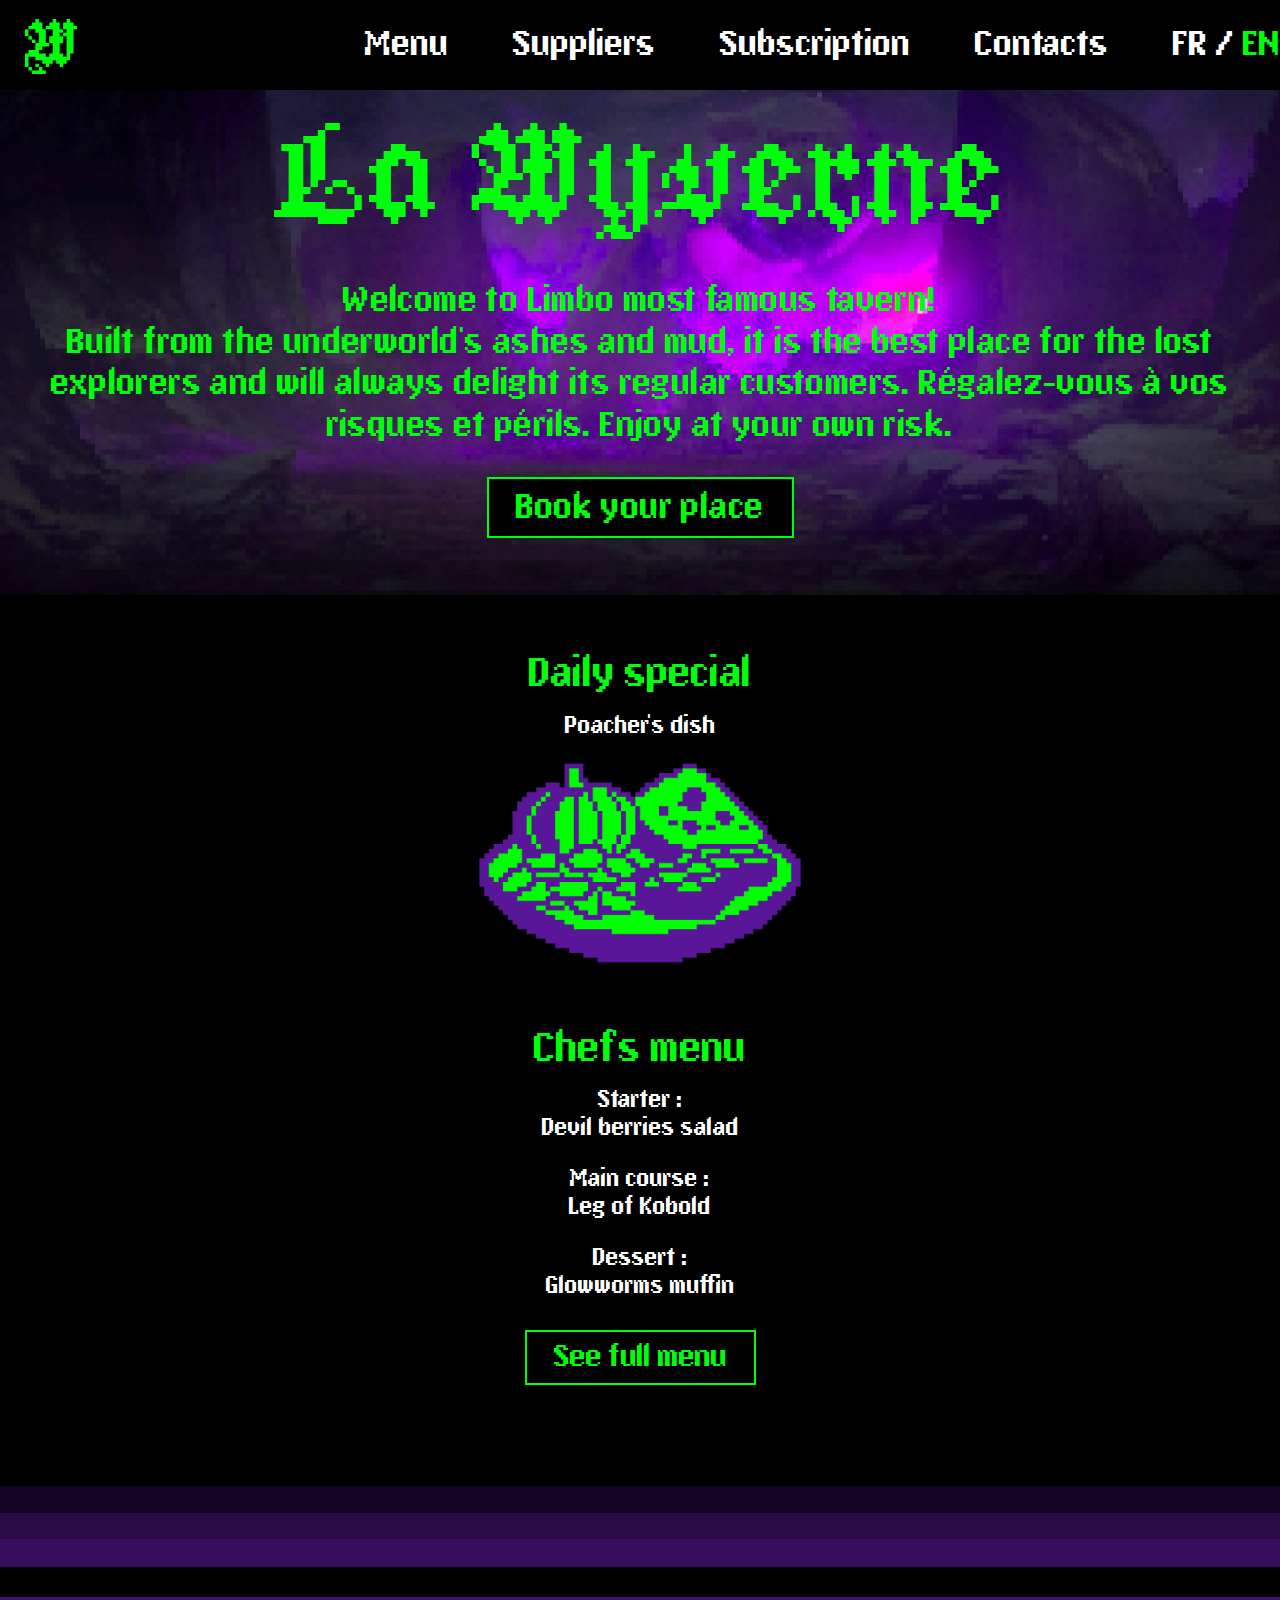
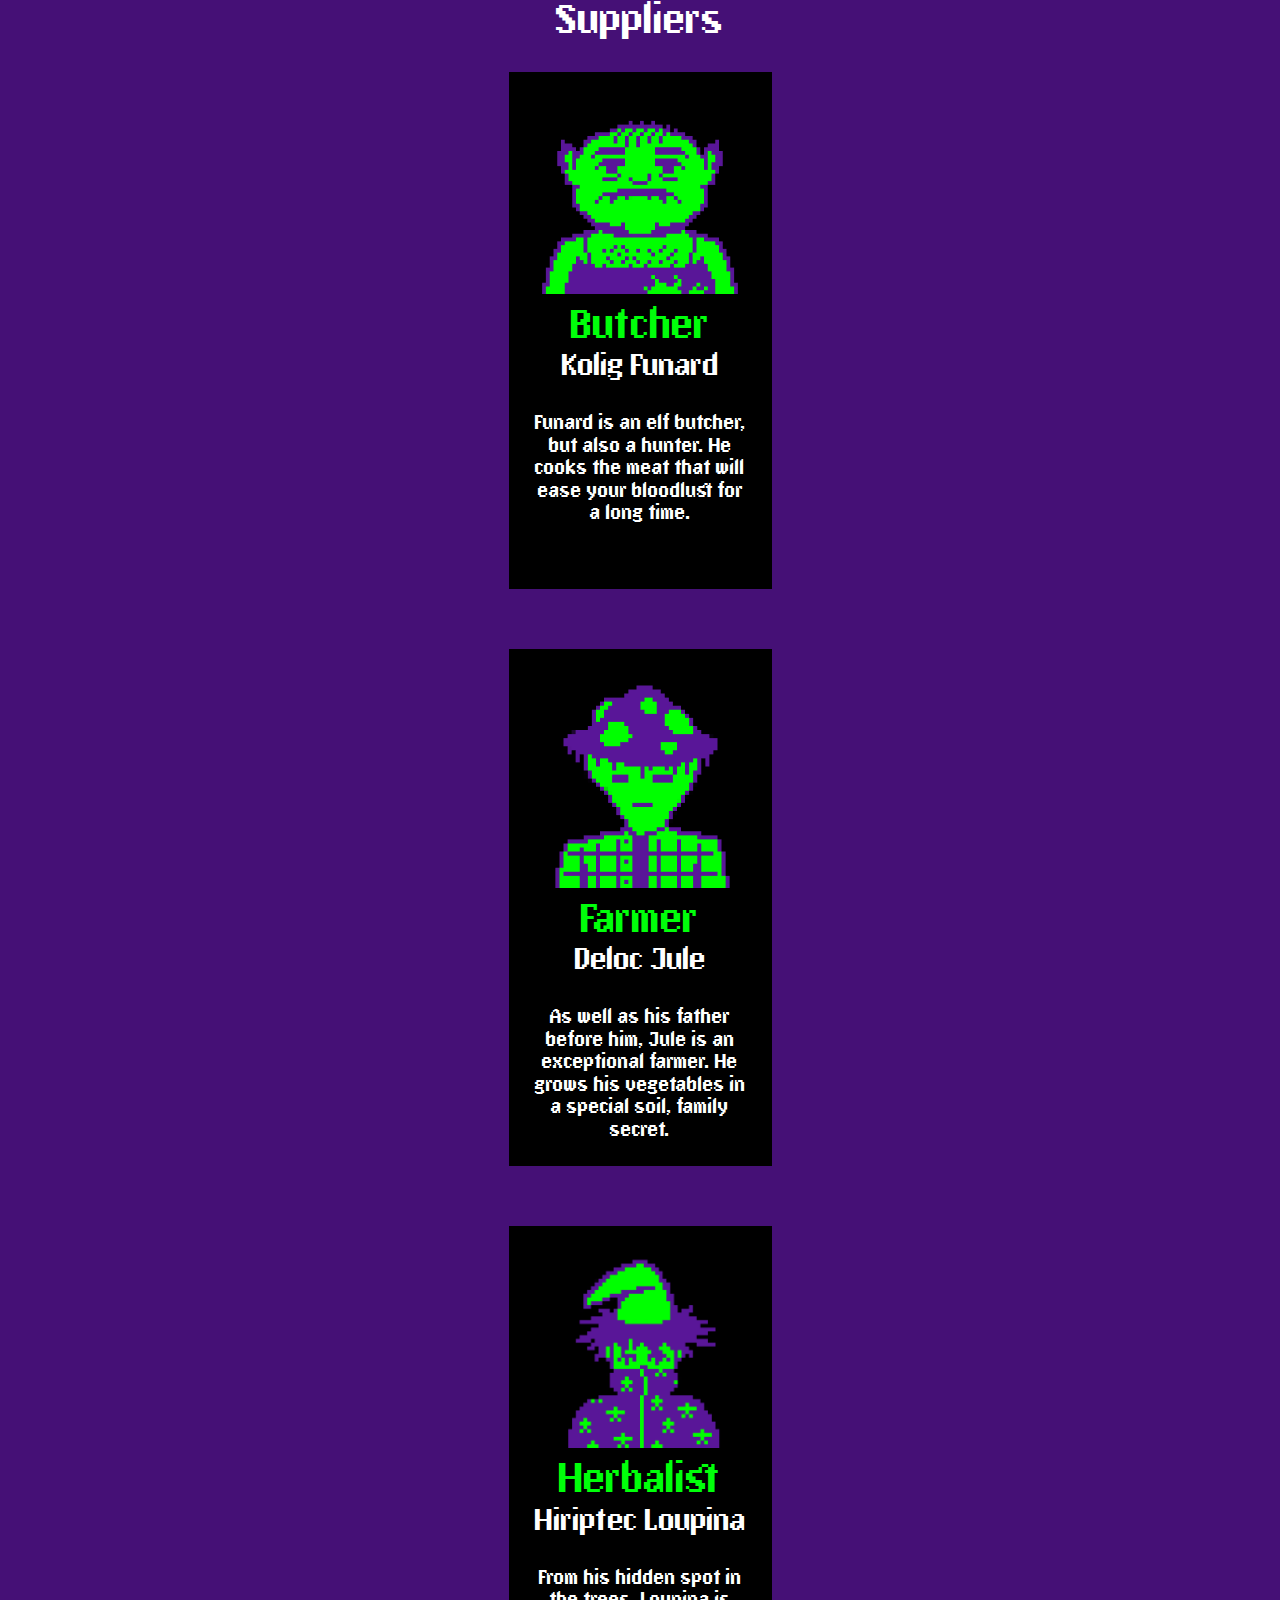
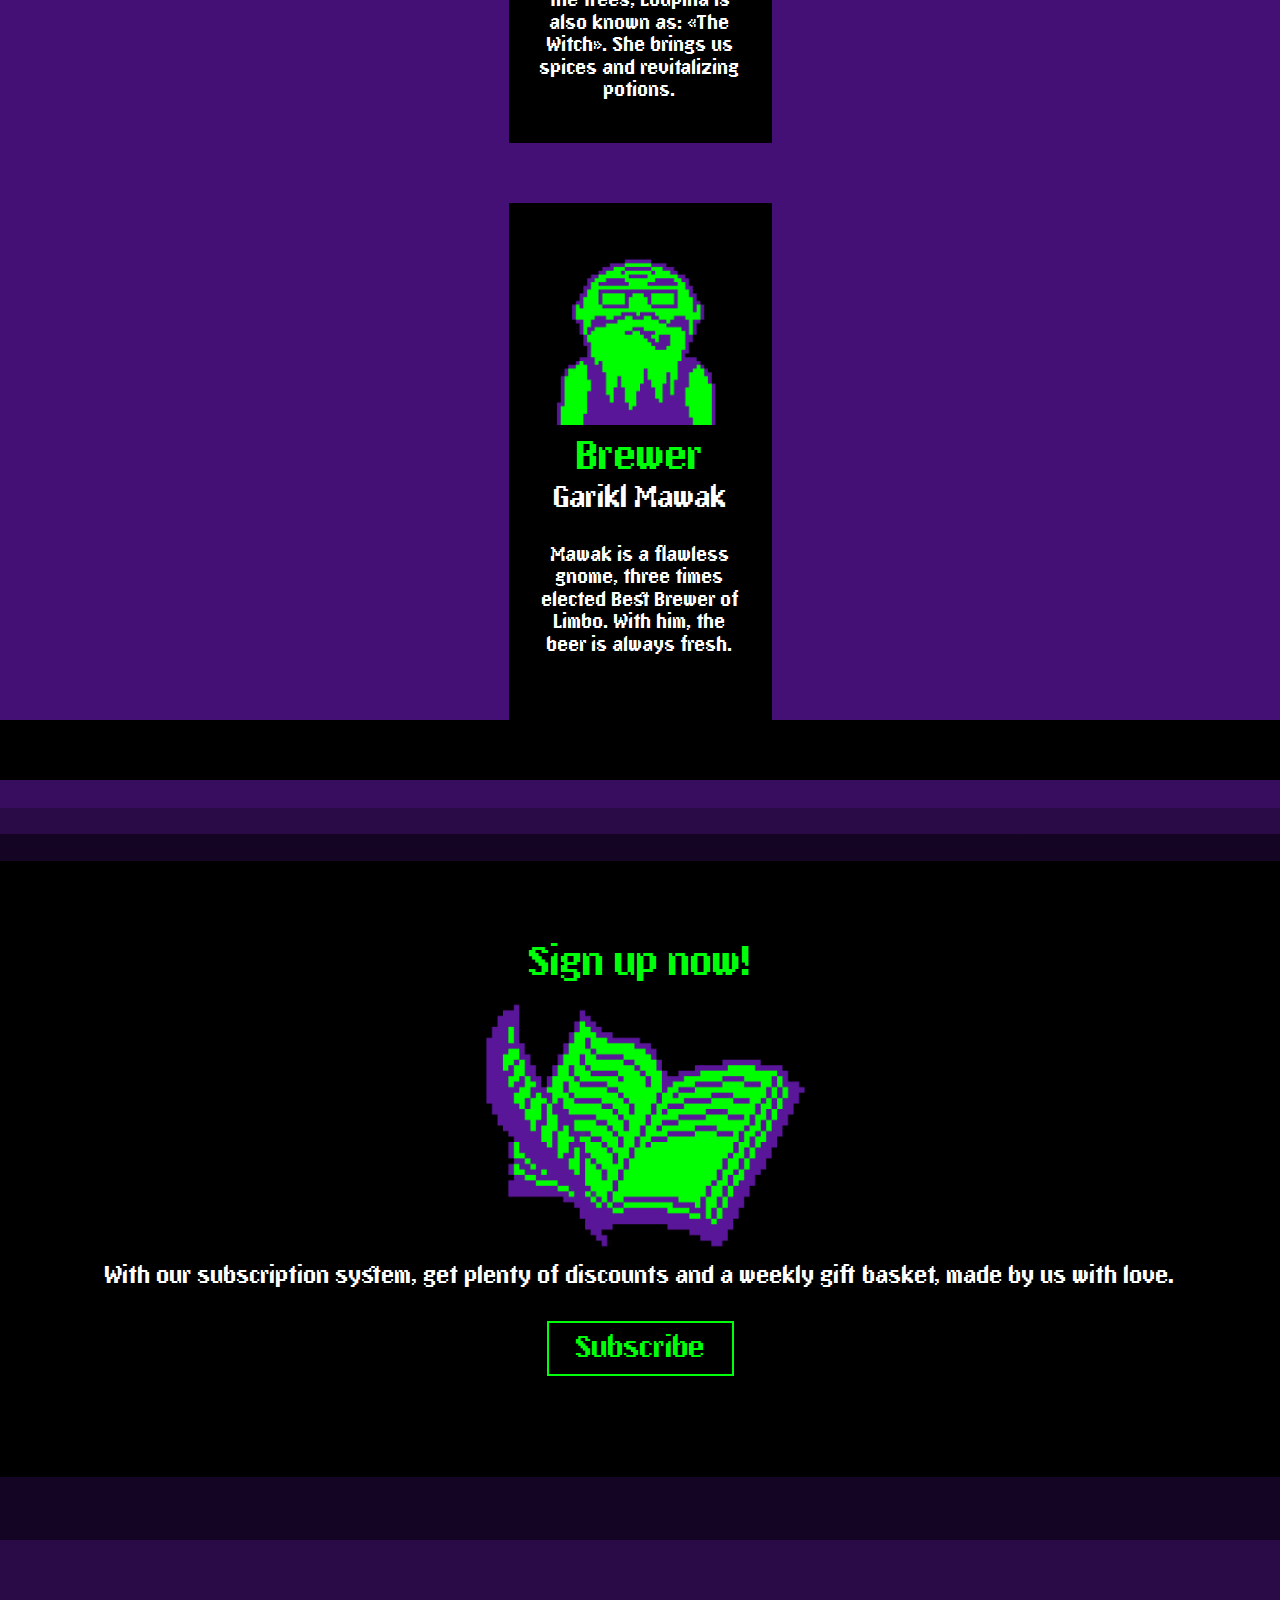
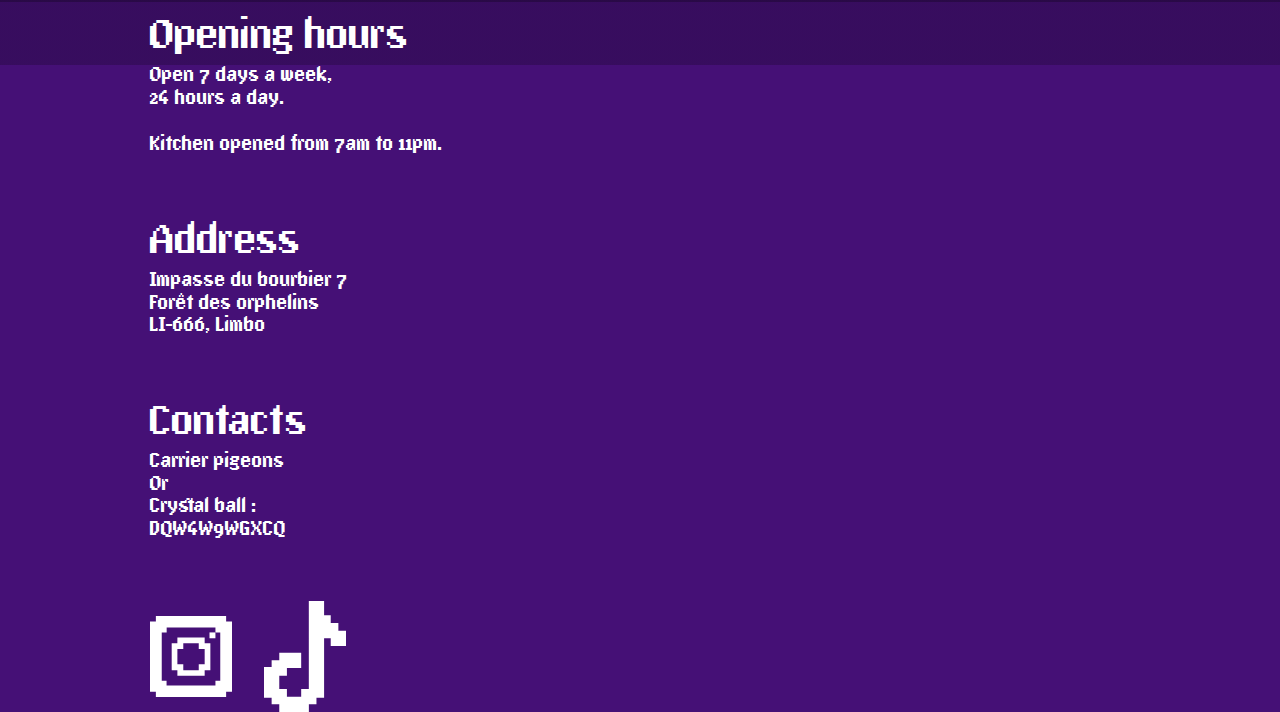
==== index-en.html @ 07210ea9 "Traduction anglaise" ====
<!DOCTYPE html>
<html>
  <head>
    <meta charset="utf-8" />
    <title>La Wyverne</title>
    <link rel="icon" type="image/x-icon" href="img/favicon.png" />
    <meta name="viewport" content="width=device-width, initial-scale=1.0" />
    <link rel="stylesheet" href="css/bootstrap-grid.css" />
    <link rel="stylesheet" href="css/main-en.css" />
  </head>
  <body>
    <header>
      <div class="bg-nav">
        <div class="container">
          <div class="row">
            <nav>
              <div class="col-12">
                <div class="navbar">
                  <a href=""
                    ><img src="img/logo-wyverne.svg" alt="La Wyverne's logo"
                  /></a>
                  <div class="nav-desktop">
                    <a class="nav-button" href="#menu">Menu</a>
                    <a class="nav-button" href="#suppliers">Suppliers</a>
                    <a class="nav-button" href="#subscription">Subscription</a>
                    <a class="nav-button" href="#contacts">Contacts</a>
                    <p>
                      <a class="language language-fr" href="index.html">FR</a> /
                      <a class="language language-en" href="index-en.html"
                        >EN</a
                      >
                    </p>
                  </div>
                  <div class="burger">
                    <img class="img img-menu" src="img/menu.svg" alt="Menu" />
                  </div>
                  <div class="filter">
                    <div class="menu">
                      <ul>
                        <li><a href="#menu">Menu</a></li>
                        <li><a href="#suppliers">Suppliers</a></li>
                        <li><a href="#subscription">Subscription</a></li>
                        <li><a href="#contacts">Contacts</a></li>
                        <li>
                          <p>
                            <a class="language language-fr" href="index.html"
                              >FR</a
                            >
                            /
                            <a class="language language-en" href="index-en.html"
                              >EN</a
                            >
                          </p>
                        </li>
                      </ul>
                    </div>
                  </div>
                </div>
              </div>
            </nav>
          </div>
        </div>
      </div>
      <div class="bg-header">
        <div class="container">
          <div class="row">
            <div class="col-12">
              <div class="titlebox">
                <h1>La Wyverne</h1>
                <p>
                  Welcome to Limbo most famous tavern!<br />
                  Built from the underworld's ashes and mud, it is the best
                  place for the lost explorers and will always delight its
                  regular customers. Régalez-vous à vos risques et périls. Enjoy
                  at your own risk.
                </p>
                <div class="button">
                  <p>Book your place</p>
                </div>
              </div>
            </div>
          </div>
        </div>
      </div>
    </header>
    <main>
      <div class="container">
        <div class="row" id="menu">
          <div class="col-12 col-md-6">
            <div class="article article-daily">
              <h2>Daily special</h2>
              <p>Poacher's dish</p>
              <img src="img/daily-dish.png" alt="Daily special" />
            </div>
          </div>
          <div class="col-12 col-md-6">
            <div class="article article-menu">
              <h2>Chef's menu</h2>
              <p class="p-gap">
                Starter :<br />
                Devil berries salad
              </p>
              <p class="p-gap">
                Main course :<br />
                Leg of Kobold
              </p>
              <p>
                Dessert :<br />
                Glowworms muffin
              </p>
              <div class="button">
                <p>See full menu</p>
              </div>
            </div>
          </div>
        </div>
      </div>
      <div class="bg-color-degradee"></div>
      <div class="bg-color">
        <div class="row" id="suppliers">
          <h2>Suppliers</h2>
          <div class="col-12 col-md-6 col-lg-3">
            <div class="card">
              <img src="img/butcher.png" alt="Kolig, the butcher" />
              <h3>Butcher</h3>
              <p class="name">Kolig Funard</p>
              <p>
                Funard is an elf butcher, but also a hunter. He cooks the meat
                that will ease your bloodlust for a long time.
              </p>
            </div>
          </div>
          <div class="col-12 col-md-6 col-lg-3">
            <div class="card">
              <img src="img/farmer.png" alt="Deloc, the farmer" />
              <h3>Farmer</h3>
              <p class="name">Deloc Jule</p>
              <p>
                As well as his father before him, Jule is an exceptional farmer.
                He grows his vegetables in a special soil, family secret.
              </p>
            </div>
          </div>
          <div class="col-12 col-md-6 col-lg-3">
            <div class="card">
              <img src="img/herbalist.png" alt="Hiriptec, the herbalist" />
              <h3>Herbalist</h3>
              <p class="name">Hiriptec Loupina</p>
              <p>
                From his hidden spot in the trees, Loupina is also known as:
                «The Witch». She brings us spices and revitalizing potions.
              </p>
            </div>
          </div>
          <div class="col-12 col-md-6 col-lg-3">
            <div class="card">
              <img src="img/brewer.png" alt="Garikl, the brewer" />
              <h3>Brewer</h3>
              <p class="name">Garikl Mawak</p>
              <p>
                Mawak is a flawless gnome, three times elected Best Brewer of
                Limbo. With him, the beer is always fresh.
              </p>
            </div>
          </div>
        </div>
      </div>
      <div class="bg-color-degradee-reversed"></div>
      <div class="container">
        <div class="row" id="subscription">
          <div class="col-12">
            <div class="article article-subscription">
              <h2>Sign up now!</h2>
              <img src="img/book.png" alt="Book with pen" />
              <p>
                With our subscription system, get plenty of discounts and a
                weekly gift basket, made by us with love.
              </p>
              <div class="button">
                <p>Subscribe</p>
              </div>
            </div>
          </div>
        </div>
      </div>
    </main>
    <footer>
      <div class="bg-color">
        <div class="row" id="contacts">
          <div class="col-6 col-md-3">
            <h4>Opening hours</h4>
            <p class="p-gap">
              Open 7 days a week,<br />
              24 hours a day.
            </p>
            <p>Kitchen opened from 7am to 11pm.</p>
          </div>
          <div class="col-6 col-md-3">
            <h4>Address</h4>
            <p>
              Impasse du bourbier 7<br />
              Forêt des orphelins<br />
              LI-666, Limbo
            </p>
          </div>
          <div class="col-6 col-md-3">
            <h4>Contacts</h4>
            <p>
              Carrier pigeons<br />
              Or<br />
              Crystal ball :<br />
              DQW4W9WGXCQ
            </p>
          </div>
          <div class="col-6 col-md-3">
            <a href="https://www.instagram.com/" target="_blank"
              ><img src="img/logo-insta.svg" alt="Instagram"
            /></a>
            <a href="https://www.tiktok.com/" target="_blank"
              ><img src="img/logo-tiktok.svg" alt="Tiktok"
            /></a>
          </div>
        </div>
      </div>
    </footer>
    <script src="js/main.js"></script>
  </body>
</html>
---- css/main-en.css ----
:root {
  /* Colors */
  --black-color: #000;
  --white-color: #fff;
  --green-color: #00ff0a;
  --purple-color: #451076;
}

* {
  box-sizing: border-box;
  margin: 0;
  padding: 0;
}

.row + .row {
  margin-top: 16px;
}

/* .row > .col,
.row > [class^="col-"] {
  padding-top: 12px;
  padding-bottom: 12px;
  background-color: rgba(86, 61, 124, 0.15);
  border: 1px solid rgba(86, 61, 124, 0.2);
} */

html {
  font-size: 16px;
  scroll-behavior: smooth;
}

@font-face {
  font-family: "gothicpixelsmedium";
  src: url("../fonts/gothicpixels-webfont.eot");
  src: url("../fonts/gothicpixels-webfont.eot?#iefix")
      format("embedded-opentype"),
    url("../fonts/gothicpixels-webfont.woff2") format("woff2"),
    url("../fonts/gothicpixels-webfont.woff") format("woff"),
    url("../fonts/gothicpixels-webfont.ttf") format("truetype");
  font-weight: normal;
  font-style: normal;
}

@font-face {
  font-family: "pixantiquamedium";
  src: url("../fonts/pixantiqua-webfont.eot");
  src: url("../fonts/pixantiqua-webfont.eot?#iefix") format("embedded-opentype"),
    url("../fonts/pixantiqua-webfont.woff2") format("woff2"),
    url("../fonts/pixantiqua-webfont.woff") format("woff"),
    url("../fonts/pixantiqua-webfont.ttf") format("truetype");
  font-weight: normal;
  font-style: normal;
}

body {
  -webkit-font-smoothing: antialiased;
  -moz-osx-font-smoothing: grayscale;
  text-rendering: optimizeLegibility;

  font-size: 1rem;
  line-height: 1.25;
  color: var(--white-color);
  background-color: var(--black-color);
  font-family: "pixantiquamedium", serif;
  padding-top: 67px;
}

a {
  color: inherit;
}

img,
video {
  max-inline-size: 100%;
  block-size: auto;
  vertical-align: middle;
}

.bg-nav {
  background-color: var(--black-color);
  position: fixed;
  top: 0;
  left: 0;
  right: 0;
}

.navbar {
  display: flex;
  flex-flow: row nowrap;
  justify-content: space-between;
  max-height: 94px;
}

nav img {
  height: 50px;
  margin: 19px 25px 14px;
}

.img-menu {
  height: 42px;
}

.nav-desktop {
  display: flex;
  justify-content: space-between;
  margin: 0 0 0 30px;
  padding: 27px 0 0;
}

@media (max-width: 992px) {
  .nav-desktop {
    display: none;
  }
}

.nav-desktop a,
p {
  text-decoration: none;
  font-size: 24px;
}

@media (min-width: 1200px) {
  nav img {
    height: 55px;
  }

  .nav-desktop {
    padding: 25px 0;
  }

  .nav-desktop a,
  p {
    text-decoration: none;
    font-size: 25px;
  }
}

@media (min-width: 1200px) {
  .nav-desktop a,
  p {
    text-decoration: none;
    font-size: 32px;
  }
}

.nav-button {
  margin: 0 64px 0 0;
}

.language-en {
  color: var(--green-color);
}

.burger {
  position: fixed;
  right: 30px;
}

.burger:hover {
  cursor: pointer;
}

.filter {
  position: fixed;
  top: 0;
  right: 0;
  bottom: 0;
  left: 0;
  width: 100%;
  background-color: rgba(0, 0, 0, 0);
  display: none;
}

.filter.is-active {
  background-color: rgba(0, 0, 0, 0.4);
  display: block;
}

.menu {
  position: fixed;
  top: 30px;
  right: 30px;
  bottom: 200px;
  left: 30px;
  margin: auto;
  padding: 50px 30px 0;
  background: var(--black-color);
  opacity: 0;
  pointer-events: none;
  transition: opacity 0.15s;
  text-align: center;
  width: 300px;
  height: 350px;
  border: 2px solid var(--white-color);
  z-index: 1;
}

.menu.is-active {
  opacity: 1;
  pointer-events: auto;
}

.menu a {
  font-size: 20px;
  text-decoration: none;
}

ul {
  list-style: none;
}

li {
  margin: 20px 0;
}

@media (min-width: 768px) {
  .menu {
    padding: 35px 30px 0;
    width: 400px;
    height: 350px;
  }

  .menu a {
    font-size: 25px;
    text-decoration: none;
  }
}

.bg-header {
  background-image: url(../img/bg-header.jpg);
  background-repeat: no-repeat;
  background-size: cover;
  background-position: center;
}

.titlebox {
  padding: 42px 0 57px;
}

h1 {
  font-family: "gothicpixelsmedium", serif;
  text-align: center;
  font-size: 52px;
  color: var(--green-color);
  font-weight: 500;
}

@media (min-width: 992px) {
  .img-menu {
    display: none;
  }

  h1 {
    font-size: 78px;
  }

  .filter {
    opacity: 0;
  }
}

.titlebox p {
  text-align: center;
  font-size: 16px;
  color: var(--green-color);
  line-height: 130%;
  letter-spacing: 0.4px;
  margin: 25px 34px 30px;
}

.button {
  border: 2px solid var(--green-color);
  background: var(--black-color);
  max-width: fit-content;
  margin: auto;
  padding: 7px 16px;
}

.button p {
  color: var(--green-color);
  font-size: 18px;
  text-align: center;
  margin: 0;
}

main {
  background-color: var(--black-color);
}

h2 {
  text-align: center;
  color: var(--green-color);
  font-size: 22px;
  font-weight: 500;
  margin: 55px 0 15px;
}

main p {
  text-align: center;
  color: var(--white-color);
  font-size: 16px;
}

.p-gap {
  margin: 0 0 22px;
}

main img {
  max-width: 229px;
}

.article {
  display: flex;
  flex-flow: column nowrap;
  align-items: center;
}

.article img {
  margin: 16px 0 0;
}

.article .button {
  margin: 30px 0 101px;
}

@media (min-width: 1200px) {
  main p {
    font-size: 30px;
  }

  .p-gap {
    margin: 0 0 30px;
  }

  .article img {
    max-width: 421px;
  }

  .button {
    padding: 10px 30px;
  }

  .button p {
    font-size: 35px;
  }
}

@media (min-width: 992px) {
  main p {
    font-size: 22px;
  }

  .titlebox p {
    font-size: 24px;
  }

  .p-gap {
    margin: 0 0 24px;
  }

  .article img {
    max-width: 340px;
  }

  .button {
    padding: 8px 27px;
  }

  .button p {
    font-size: 28px;
  }

  h2 {
    font-size: 29px;
  }
}

.bg-color {
  background-color: var(--purple-color);
  padding: 0 52px 0;
}

.bg-color-degradee {
  height: 81px;
  background: rgb(69, 16, 118);
  background: linear-gradient(
    180deg,
    rgba(69, 16, 118, 0.30434782608695654) 0%,
    rgba(69, 16, 118, 0.29977116704805495) 33%,
    rgba(69, 16, 118, 0.6018306636155606) 33%,
    rgba(69, 16, 118, 0.5995423340961099) 66%,
    rgba(69, 16, 118, 0.7986270022883295) 66%,
    rgba(69, 16, 118, 0.8009153318077803) 100%
  );
}

.bg-color-degradee-reversed {
  height: 81px;
  background: rgb(69, 16, 118);
  background: linear-gradient(
    0deg,
    rgba(69, 16, 118, 0.30434782608695654) 0%,
    rgba(69, 16, 118, 0.29977116704805495) 33%,
    rgba(69, 16, 118, 0.6018306636155606) 33%,
    rgba(69, 16, 118, 0.5995423340961099) 66%,
    rgba(69, 16, 118, 0.7986270022883295) 66%,
    rgba(69, 16, 118, 0.8009153318077803) 100%
  );
}

.bg-color h2 {
  color: var(--white-color);
  margin: 30px 0 27px;
}

@media (min-width: 1200px) {
  h1 {
    font-size: 117px;
  }

  .titlebox p {
    font-size: 32px;
  }

  h2 {
    font-size: 38px;
  }
}

h3 {
  color: var(--green-color);
  font-size: 26px;
  font-weight: 500;
  margin: 8px 0 0;
}

.card {
  background-color: var(--black-color);
  display: flex;
  flex-flow: column nowrap;
  align-items: center;
  padding: 0 35px 30px;
  margin: auto;
  margin-bottom: 60px;
  width: 286px;
  height: 363px;
  height: calc(100% - 60px);
}

.card img {
  max-width: 172px;
}

.card p {
  font-size: 13px;
  margin: 8px 0 0;
}

.card .name {
  font-size: 22px;
}

@media (min-width: 992px) {
  .card {
    width: 232px;
    height: 478px;
    padding: 0 24px 30px;
  }

  .card img {
    max-width: 192px;
  }

  .card p {
    font-size: 16px;
  }

  h3 {
    font-size: 32px;
  }

  .card .name {
    font-size: 24px;
    margin: 0 0 10px;
  }
}

@media (min-width: 1200px) {
  .card {
    width: 263px;
    height: 517px;
    padding: 0 24px 30px;
  }

  .card img {
    max-width: 218px;
  }

  .card p {
    font-size: 18px;
  }

  h3 {
    font-size: 38px;
  }

  .card .name {
    font-size: 28px;
    margin: 0 0 20px;
  }
}

.article-subscription h2 {
  margin: 78px 0 8px;
}

.article-subscription img {
  margin: 0 0 6px;
}

.article-subscription {
  padding: 0 25px 0;
}

footer .bg-color {
  background: rgb(69, 16, 118);
  background: linear-gradient(
    180deg,
    rgba(69, 16, 118, 0.3) 0%,
    rgba(69, 16, 118, 0.3) 7.5%,
    rgba(69, 16, 118, 0.6) 7.5%,
    rgba(69, 16, 118, 0.6) 15%,
    rgba(69, 16, 118, 0.8) 15%,
    rgba(69, 16, 118, 0.8) 22.5%,
    rgba(69, 16, 118, 1) 22.5%,
    rgba(69, 16, 118, 1) 100%
  );
  padding: 135px 25px 0;
}

h4 {
  font-size: 22px;
  font-weight: 500;
  margin: 0 0 5px;
}

footer p {
  font-size: 13px;
  margin: 0 0 61px;
}

footer img {
  max-width: 50px;
  margin: 0 22px 0 0;
}

@media (min-width: 992px) {
  h4 {
    font-size: 26px;
  }

  footer p {
    font-size: 16px;
  }

  footer img {
    max-width: 65px;
  }

  footer .bg-color {
    padding: 135px 80px 0 120px;
  }
}

@media (min-width: 1200px) {
  h4 {
    font-size: 38px;
  }

  footer p {
    font-size: 18px;
  }

  footer img {
    max-width: 82px;
    margin: 0 28px 0 0;
  }

  footer .bg-color {
    padding: 135px 80px 0 150px;
  }
}
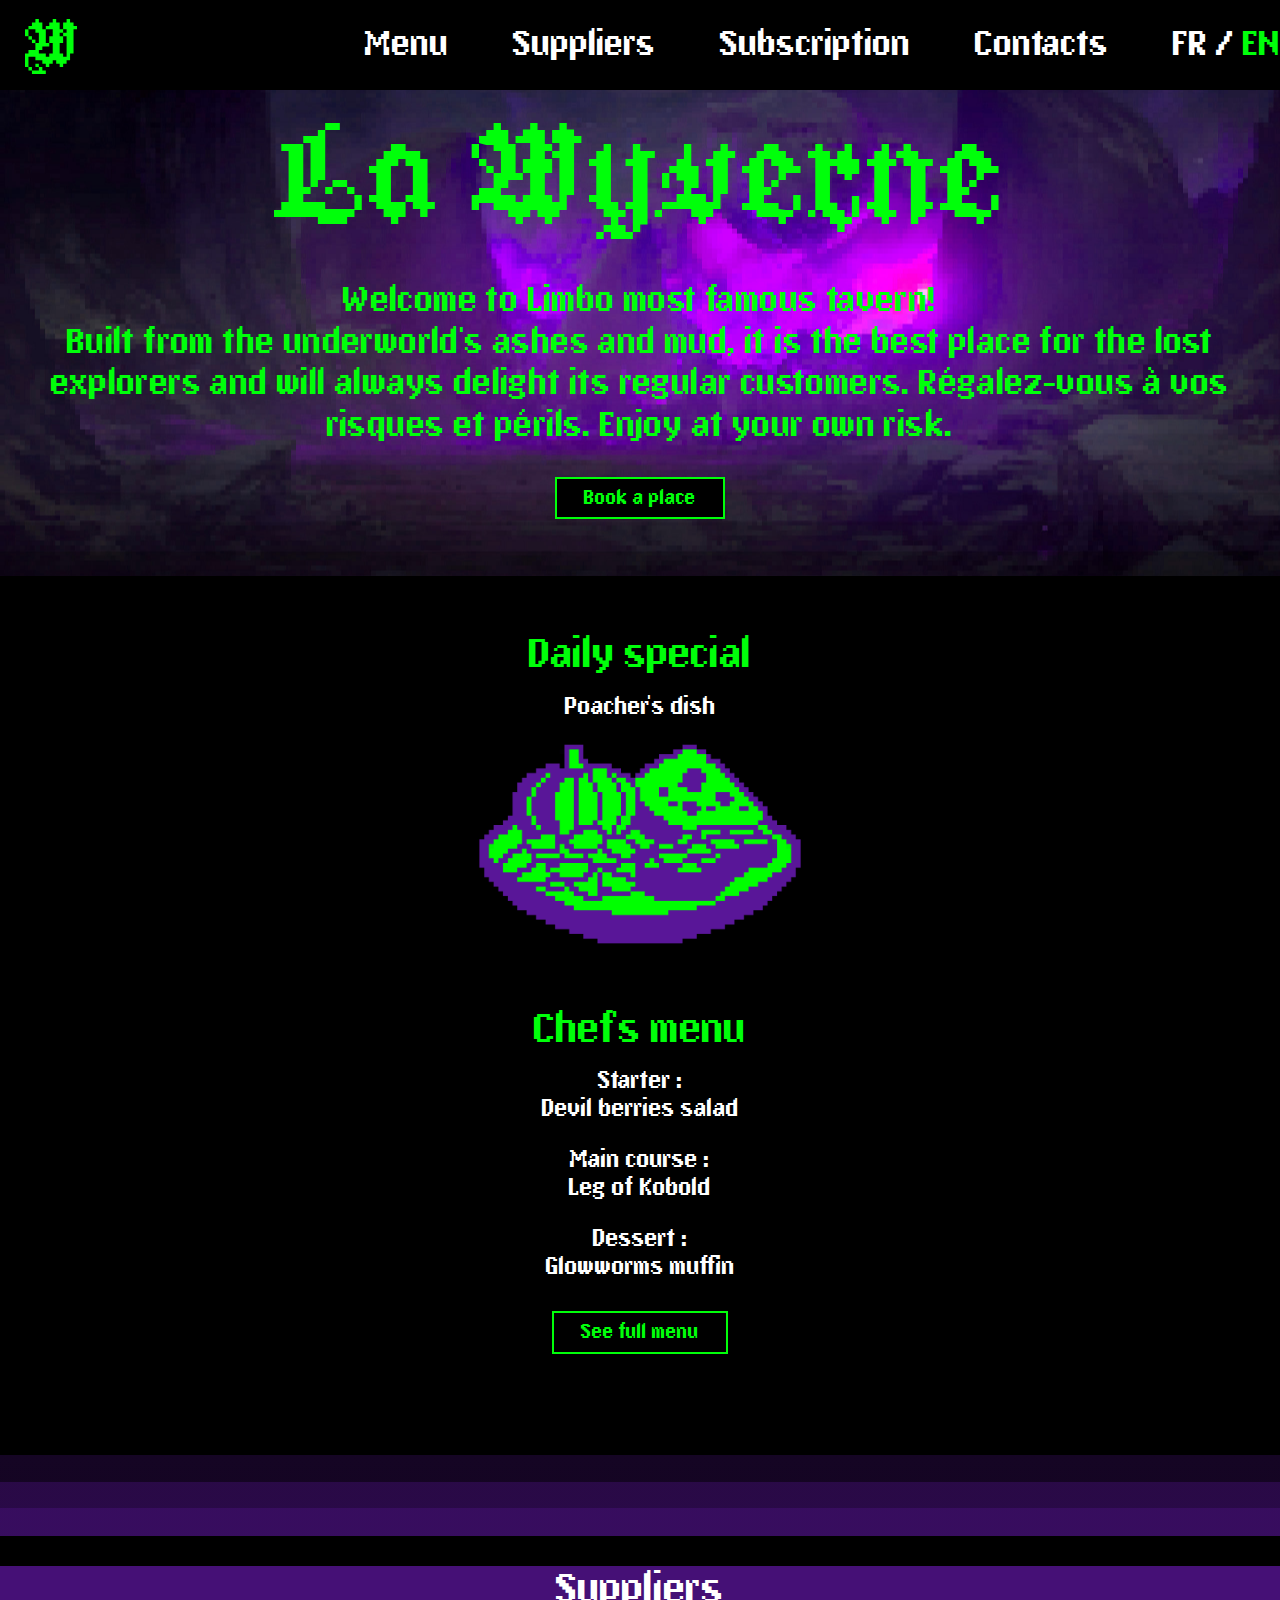
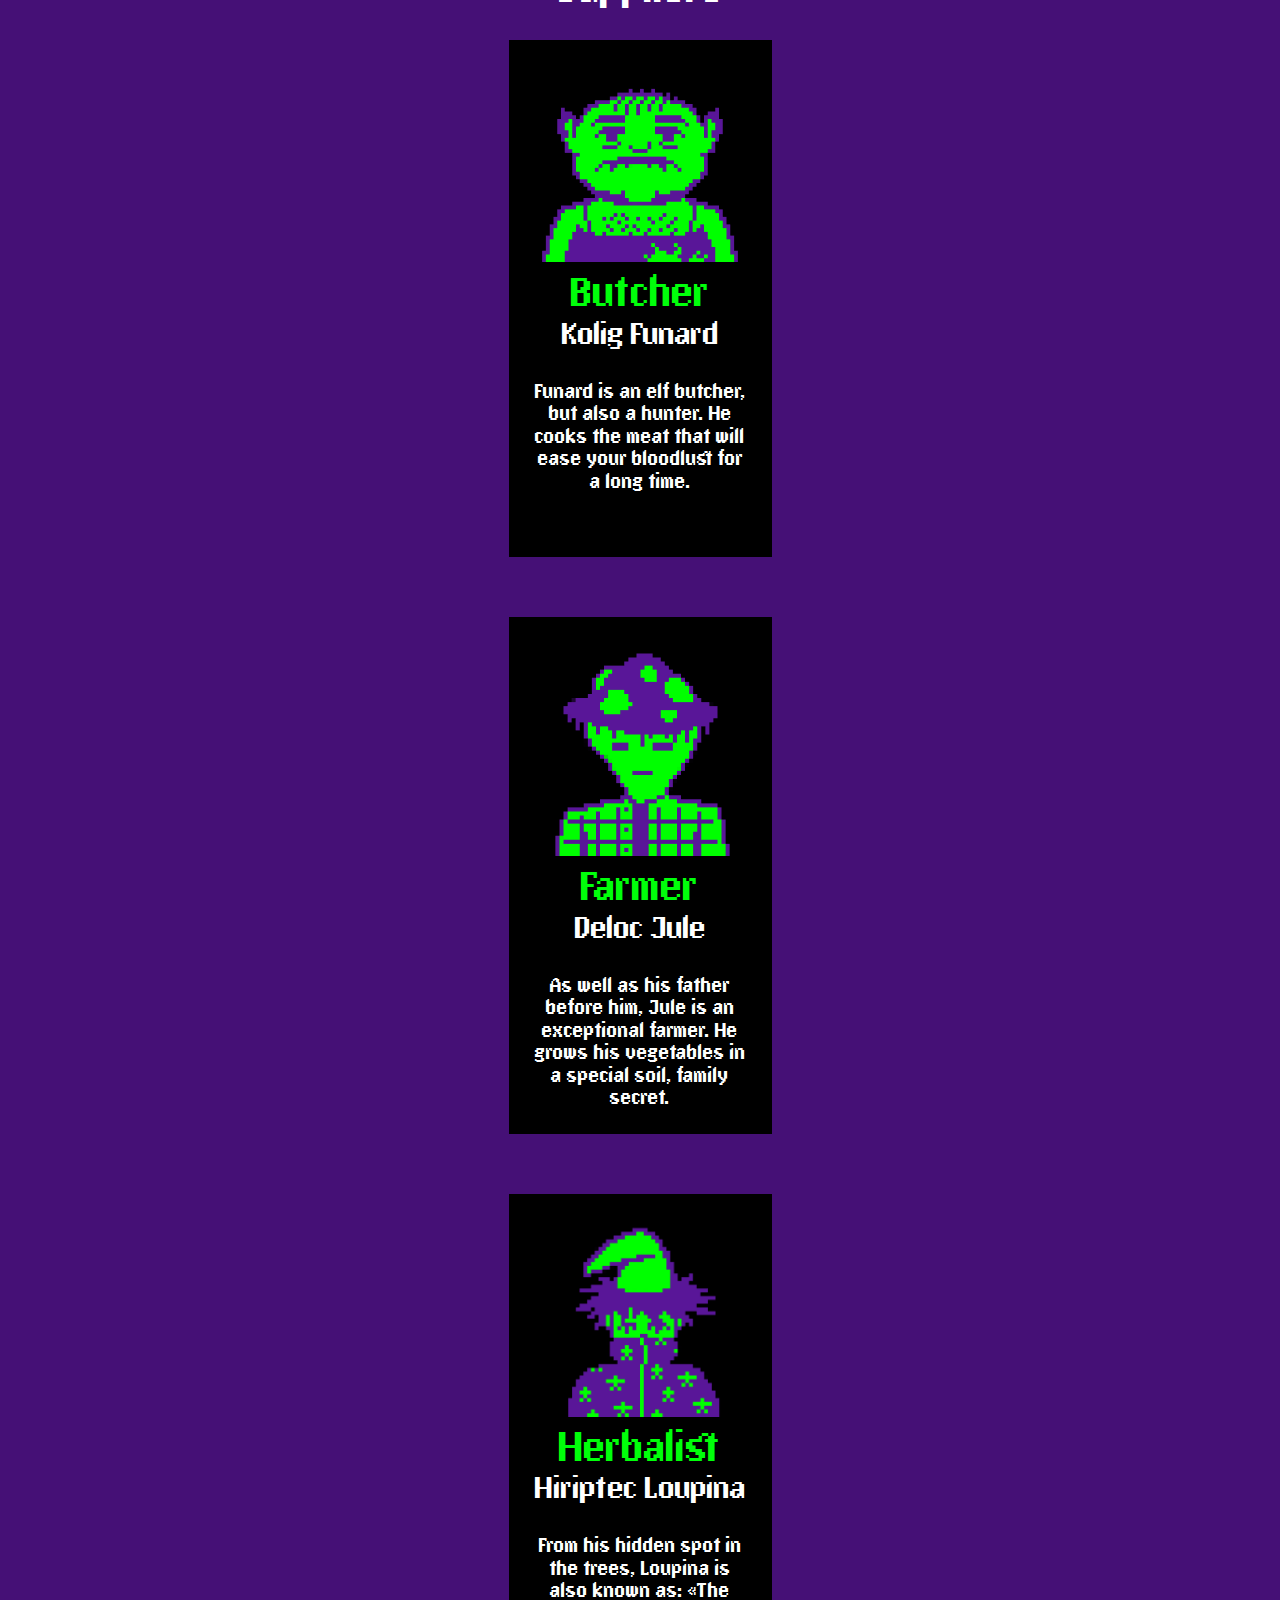
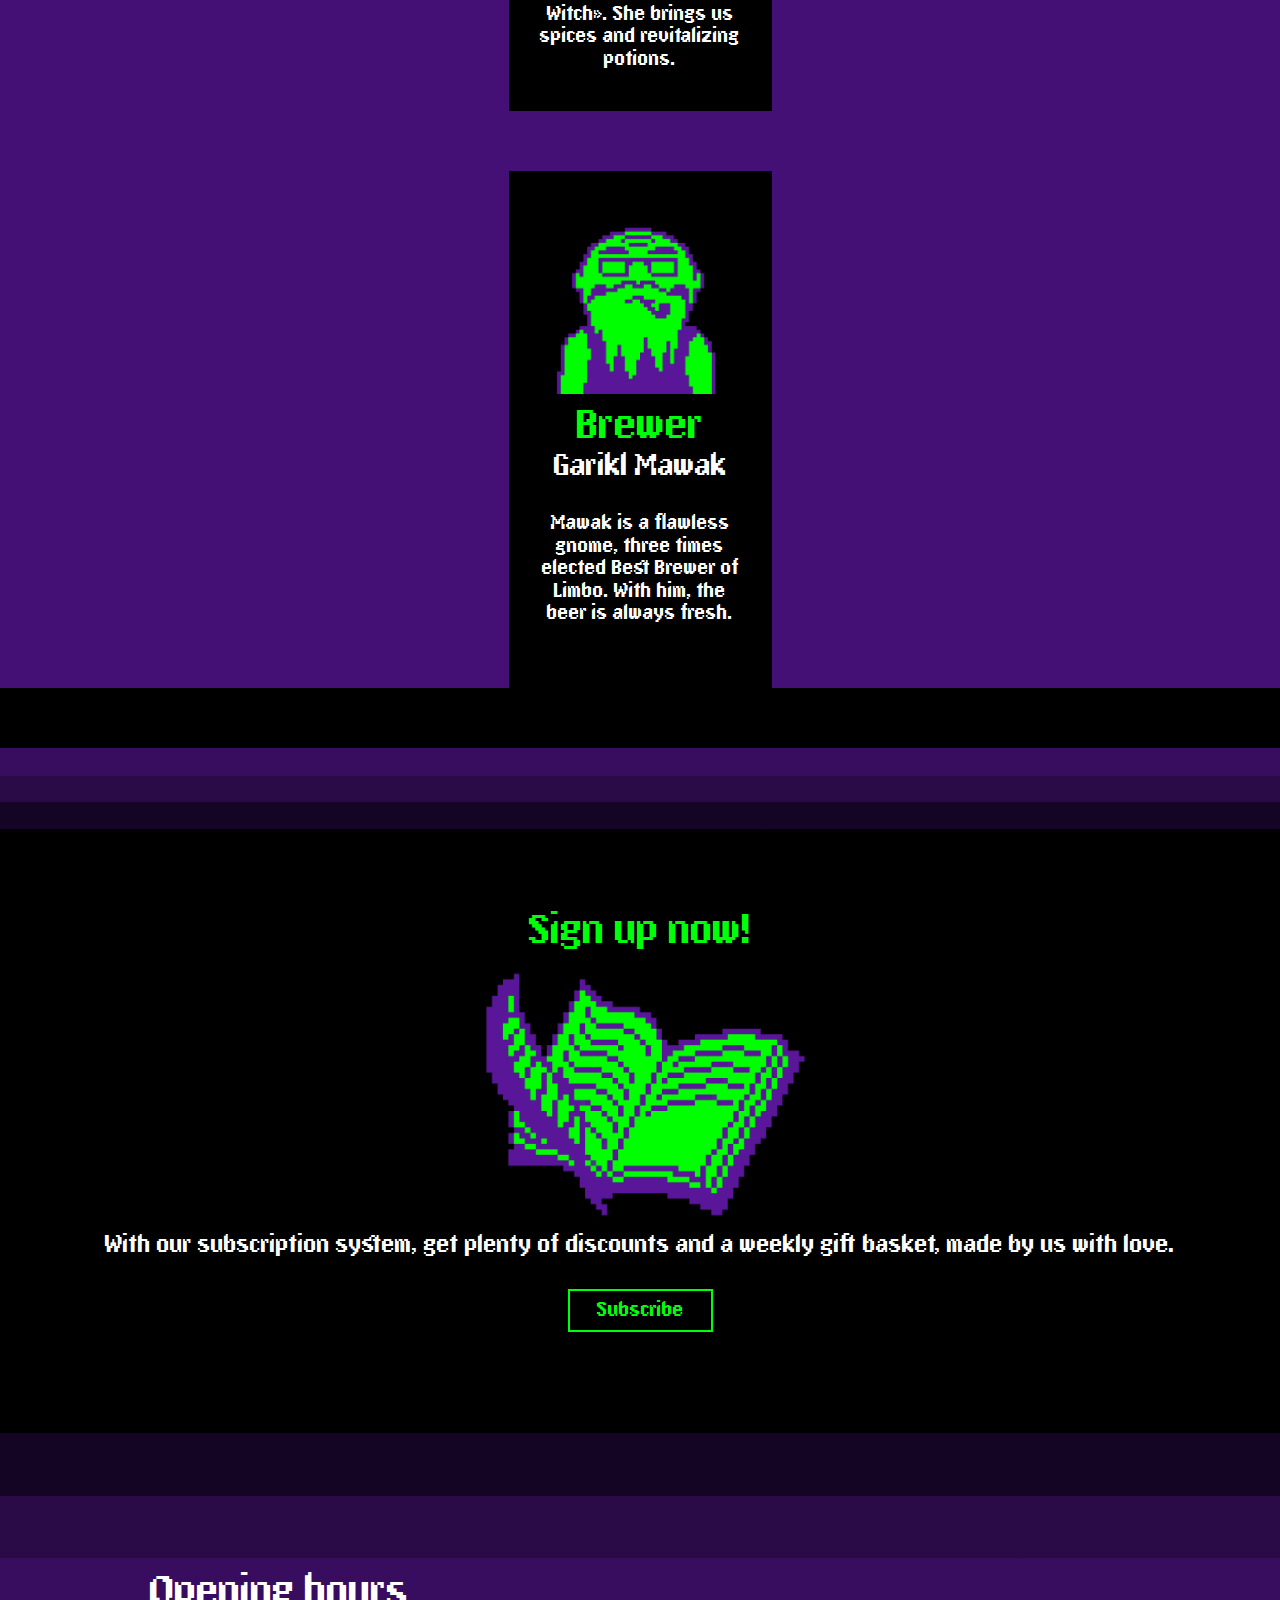
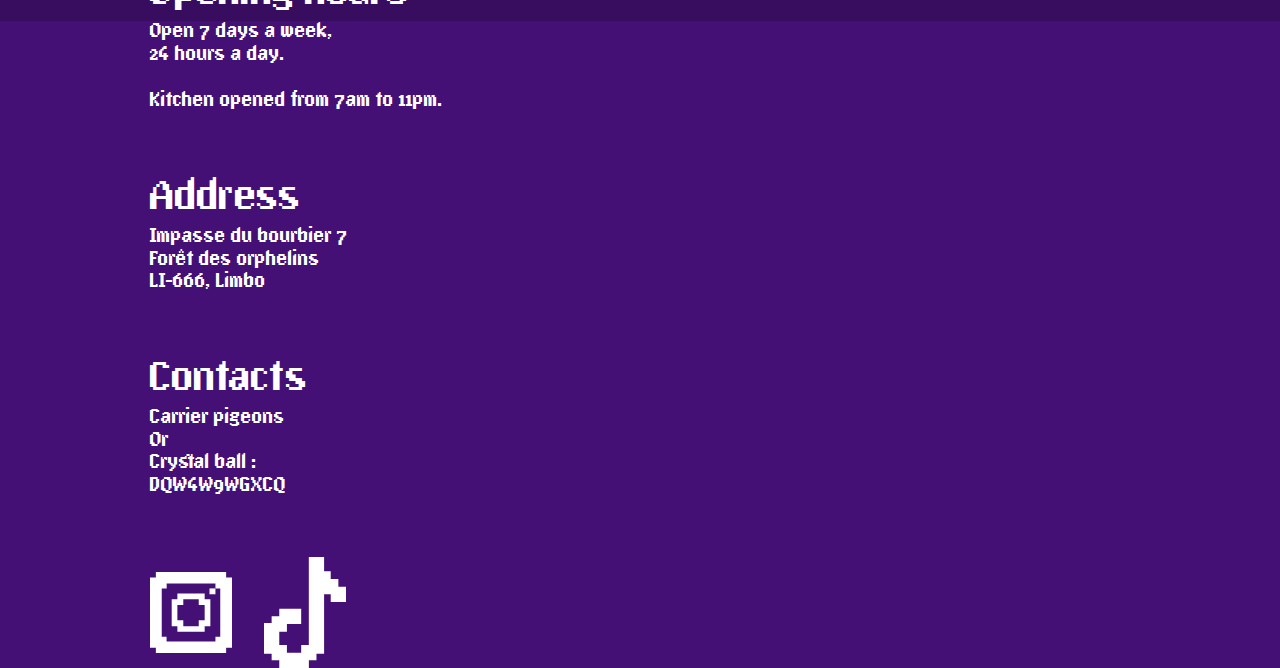
==== commit 283cd3c9: "page de maintenance" ====
--- a/index-en.html
+++ b/index-en.html
@@ -74,9 +74,7 @@
                   regular customers. Régalez-vous à vos risques et périls. Enjoy
                   at your own risk.
                 </p>
-                <div class="button">
-                  <p>Book your place</p>
-                </div>
+                <a href="maintenance-en.html" class="button">Book a place</a>
               </div>
             </div>
           </div>
@@ -108,9 +106,7 @@
                 Dessert :<br />
                 Glowworms muffin
               </p>
-              <div class="button">
-                <p>See full menu</p>
-              </div>
+              <a href="maintenance-en.html" class="button">See full menu</a>
             </div>
           </div>
         </div>
@@ -176,9 +172,7 @@
                 With our subscription system, get plenty of discounts and a
                 weekly gift basket, made by us with love.
               </p>
-              <div class="button">
-                <p>Subscribe</p>
-              </div>
+              <a href="maintenance-en.html" class="button">Subscribe</a>
             </div>
           </div>
         </div>
--- a/css/main-en.css
+++ b/css/main-en.css
@@ -274,13 +274,11 @@
   max-width: fit-content;
   margin: auto;
   padding: 7px 16px;
-}
-
-.button p {
   color: var(--green-color);
   font-size: 18px;
   text-align: center;
-  margin: 0;
+  display: block;
+  text-decoration: none;
 }
 
 main {
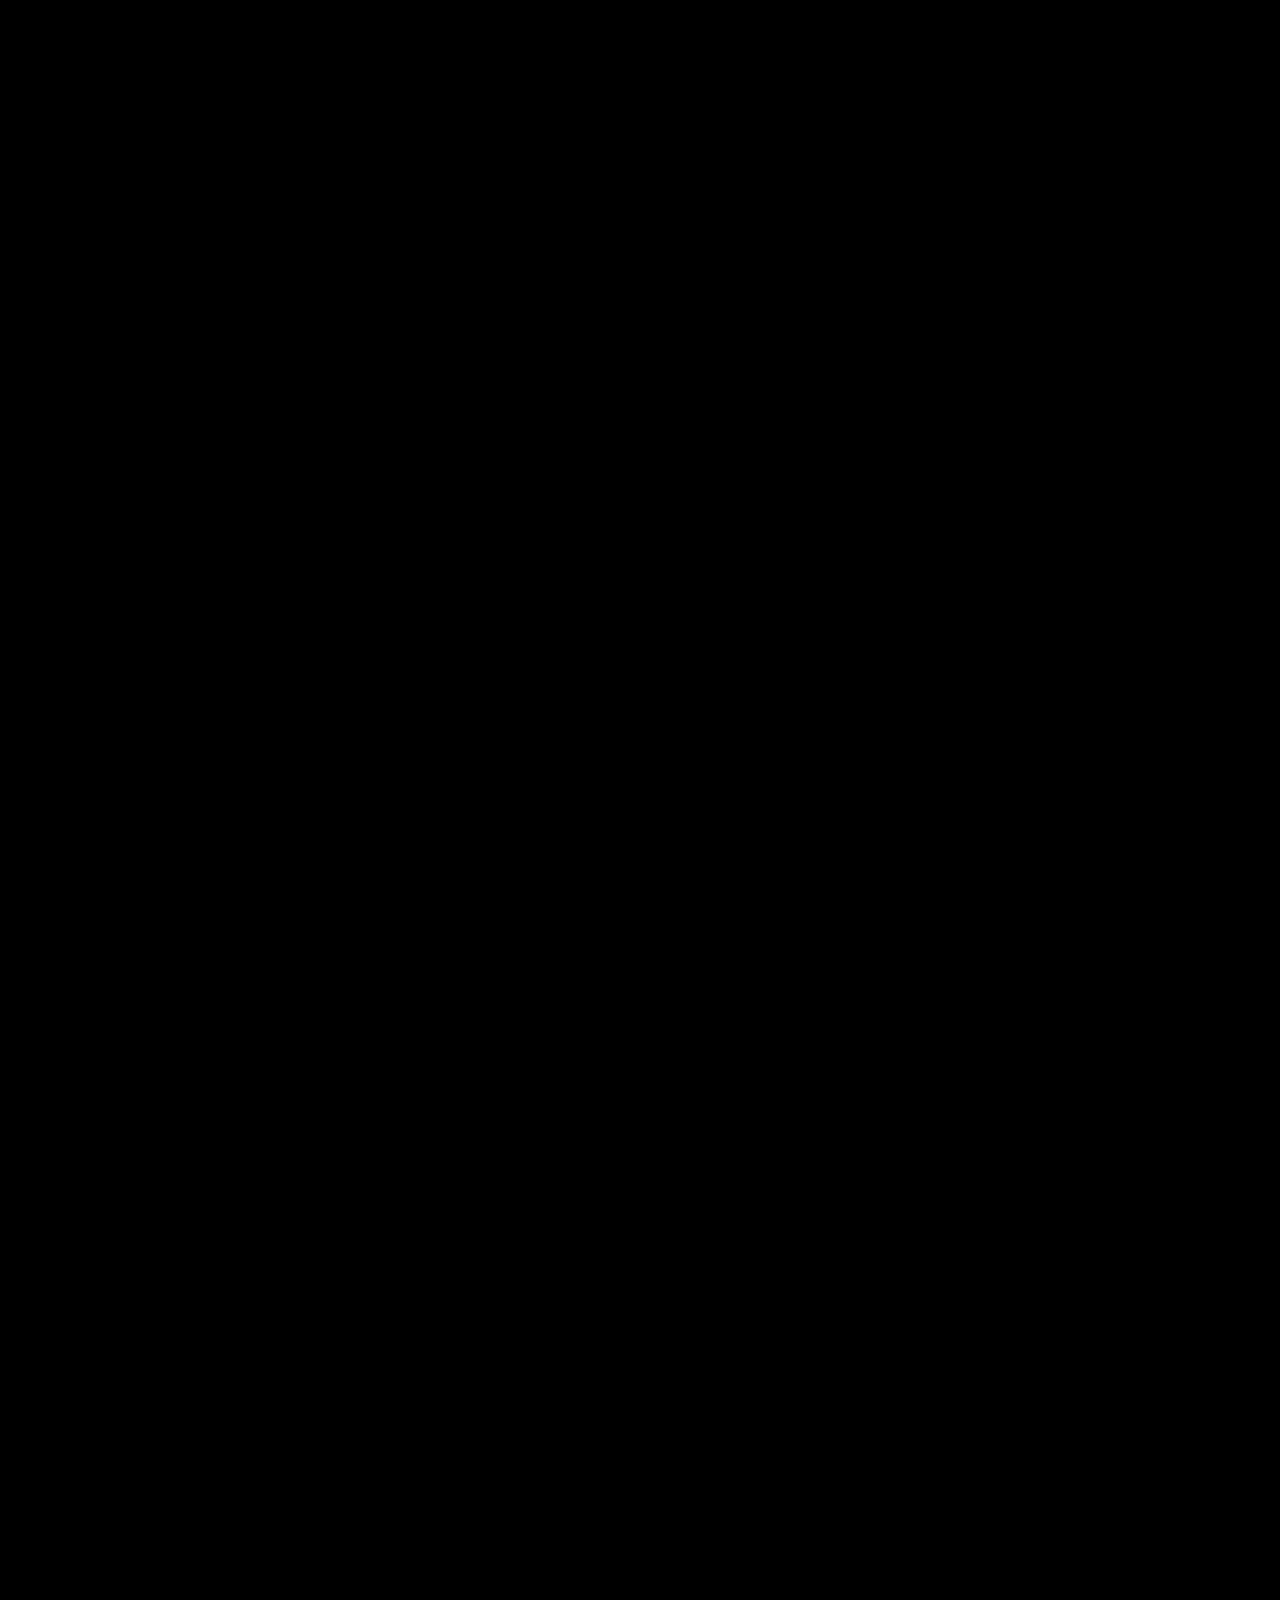
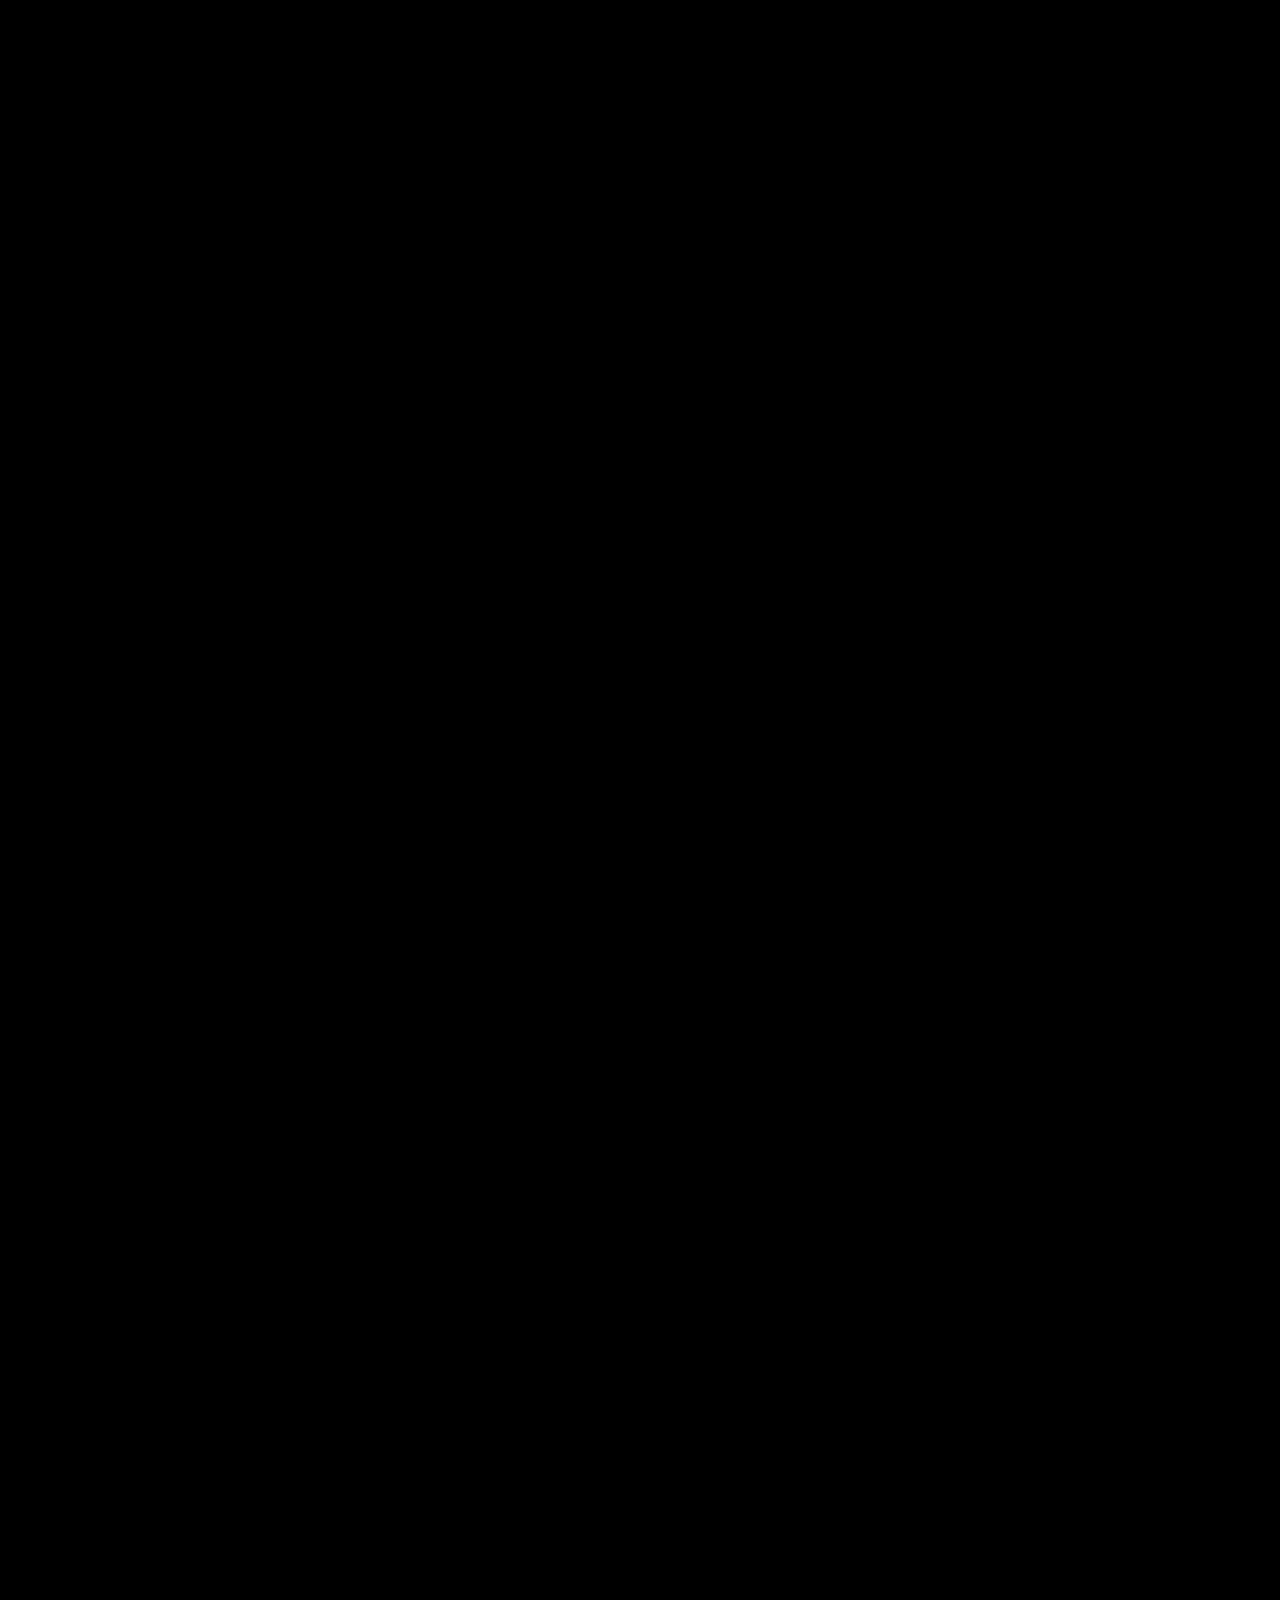
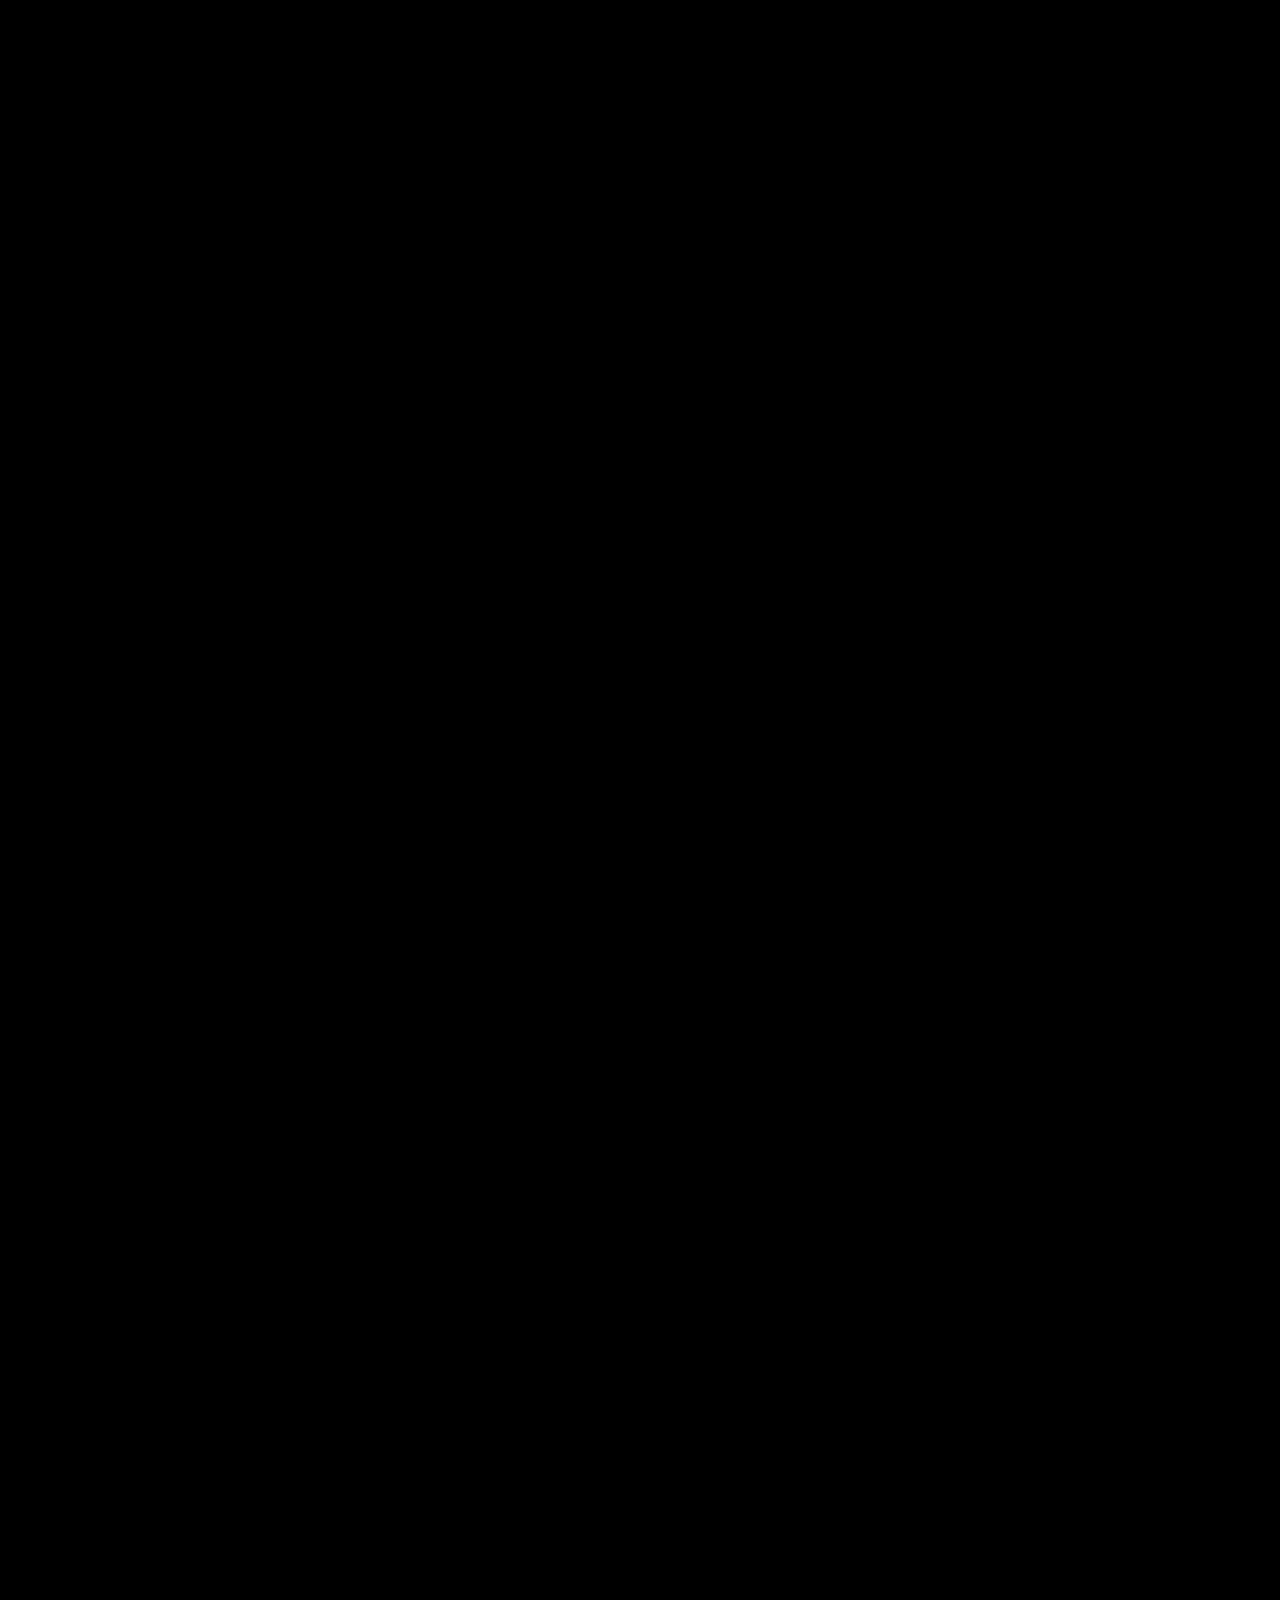
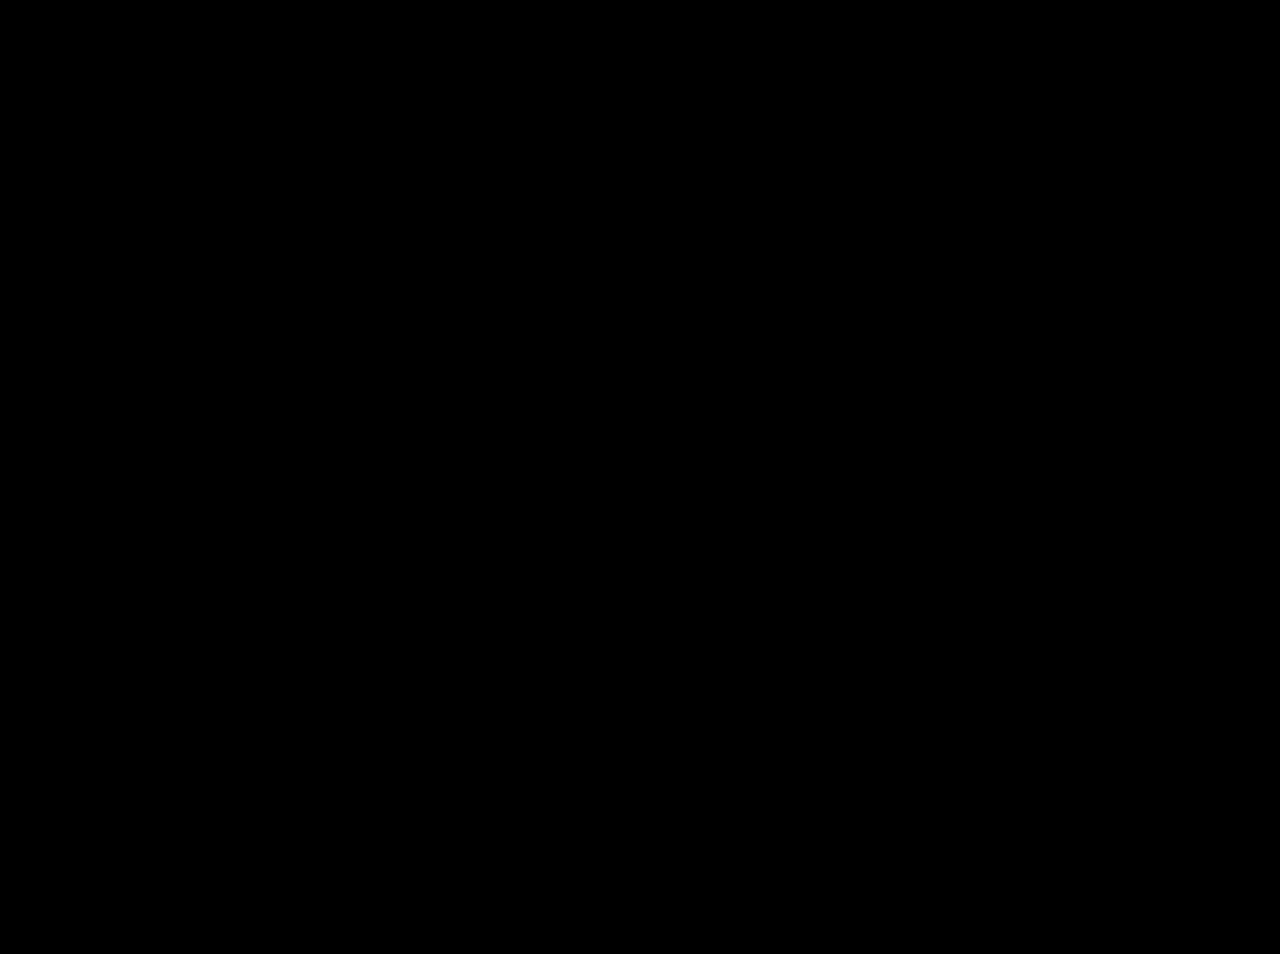
==== commit 0c693550: "Musique de fond + fondu" ====
--- a/index-en.html
+++ b/index-en.html
@@ -9,6 +9,7 @@
     <link rel="stylesheet" href="css/main-en.css" />
   </head>
   <body>
+    <audio src="sound/wyverne-music-opening.mp3"></audio>
     <header>
       <div class="bg-nav">
         <div class="container">
@@ -216,6 +217,9 @@
           </div>
         </div>
       </div>
+      <div class="button-mute">
+        <img class="button" src="img/speaker-on.svg" alt="Haut-parleur / on" />
+      </div>
     </footer>
     <script src="js/main.js"></script>
   </body>
--- a/css/main-en.css
+++ b/css/main-en.css
@@ -52,6 +52,21 @@
   font-style: normal;
 }
 
+@keyframes body {
+  0% {
+    opacity: 0;
+  }
+  30% {
+    opacity: 30%;
+  }
+  60% {
+    opacity: 60%;
+  }
+  100% {
+    opacity: 100%;
+  }
+}
+
 body {
   -webkit-font-smoothing: antialiased;
   -moz-osx-font-smoothing: grayscale;
@@ -63,6 +78,11 @@
   background-color: var(--black-color);
   font-family: "pixantiquamedium", serif;
   padding-top: 67px;
+  opacity: 0;
+  animation-name: body;
+  animation-duration: 2s;
+  animation-fill-mode: forwards;
+  animation-timing-function: linear;
 }
 
 a {
@@ -79,6 +99,7 @@
 .bg-nav {
   background-color: var(--black-color);
   position: fixed;
+  z-index: 2;
   top: 0;
   left: 0;
   right: 0;
@@ -117,6 +138,10 @@
 p {
   text-decoration: none;
   font-size: 24px;
+}
+
+a:hover {
+  color: var(--green-color);
 }
 
 @media (min-width: 1200px) {
@@ -192,7 +217,6 @@
   width: 300px;
   height: 350px;
   border: 2px solid var(--white-color);
-  z-index: 1;
 }
 
 .menu.is-active {
@@ -203,6 +227,11 @@
 .menu a {
   font-size: 20px;
   text-decoration: none;
+  display: block;
+}
+
+.menu .language {
+  display: inline;
 }
 
 ul {
@@ -281,6 +310,11 @@
   text-decoration: none;
 }
 
+.button:hover {
+  color: var(--white-color);
+  border: 2px solid var(--white-color);
+}
+
 main {
   background-color: var(--black-color);
 }
@@ -321,6 +355,34 @@
   margin: 30px 0 101px;
 }
 
+@media (min-width: 992px) {
+  main p {
+    font-size: 22px;
+  }
+
+  .titlebox p {
+    font-size: 24px;
+  }
+
+  .p-gap {
+    margin: 0 0 24px;
+  }
+
+  .article img {
+    max-width: 340px;
+  }
+
+  .button {
+    font-size: 35px;
+    padding: 10px 25px;
+    font-size: 28px;
+  }
+
+  h2 {
+    font-size: 29px;
+  }
+}
+
 @media (min-width: 1200px) {
   main p {
     font-size: 30px;
@@ -330,46 +392,24 @@
     margin: 0 0 30px;
   }
 
+  .titlebox p {
+    padding: 0 80px 0;
+  }
+
   .article img {
     max-width: 421px;
   }
 
   .button {
-    padding: 10px 30px;
-  }
-
-  .button p {
+    border: 3px solid var(--green-color);
     font-size: 35px;
-  }
-}
-
-@media (min-width: 992px) {
-  main p {
-    font-size: 22px;
-  }
-
-  .titlebox p {
-    font-size: 24px;
-  }
-
-  .p-gap {
-    margin: 0 0 24px;
-  }
-
-  .article img {
-    max-width: 340px;
-  }
-
-  .button {
-    padding: 8px 27px;
-  }
-
-  .button p {
-    font-size: 28px;
-  }
-
-  h2 {
-    font-size: 29px;
+    padding: 8px 30px;
+    font-size: 32px;
+  }
+
+  .button:hover {
+    color: var(--white-color);
+    border: 3px solid var(--white-color);
   }
 }
 
@@ -443,6 +483,7 @@
   width: 286px;
   height: 363px;
   height: calc(100% - 60px);
+  transition: 200ms ease-in-out;
 }
 
 .card img {
@@ -456,6 +497,10 @@
 
 .card .name {
   font-size: 22px;
+}
+
+.card:hover {
+  transform: scale(112%);
 }
 
 @media (min-width: 992px) {
@@ -550,6 +595,11 @@
 footer img {
   max-width: 50px;
   margin: 0 22px 0 0;
+  transition: 200ms ease-in-out;
+}
+
+footer img:hover {
+  transform: scale(115%);
 }
 
 @media (min-width: 992px) {
@@ -568,6 +618,10 @@
   footer .bg-color {
     padding: 135px 80px 0 120px;
   }
+
+  .article-subscription p {
+    padding: 0 150px 0;
+  }
 }
 
 @media (min-width: 1200px) {
@@ -588,3 +642,50 @@
     padding: 135px 80px 0 150px;
   }
 }
+
+.button-mute img {
+  width: 87px;
+  height: 87px;
+  padding: 15px 10px;
+  position: fixed;
+  z-index: 2;
+  bottom: 0;
+  right: 0;
+  margin: 0 50px 50px 0;
+}
+
+footer .button:hover {
+  border: 2px solid var(--green-color);
+}
+
+.button-mute.is-off {
+}
+
+@media (min-width: 992px) {
+  .button-mute img {
+    width: 87px;
+    height: 87px;
+    margin: 0 50px 50px 0;
+  }
+}
+
+@media (min-width: 1200px) {
+  footer .button:hover {
+    border: 3px solid var(--green-color);
+  }
+}
+
+.maintenance {
+  display: flex;
+  flex-direction: column;
+  align-items: center;
+}
+
+.maintenance h2 {
+  color: var(--white-color);
+  margin: 25px 0 30px 0;
+}
+
+.maintenance img {
+  max-width: 130px;
+}
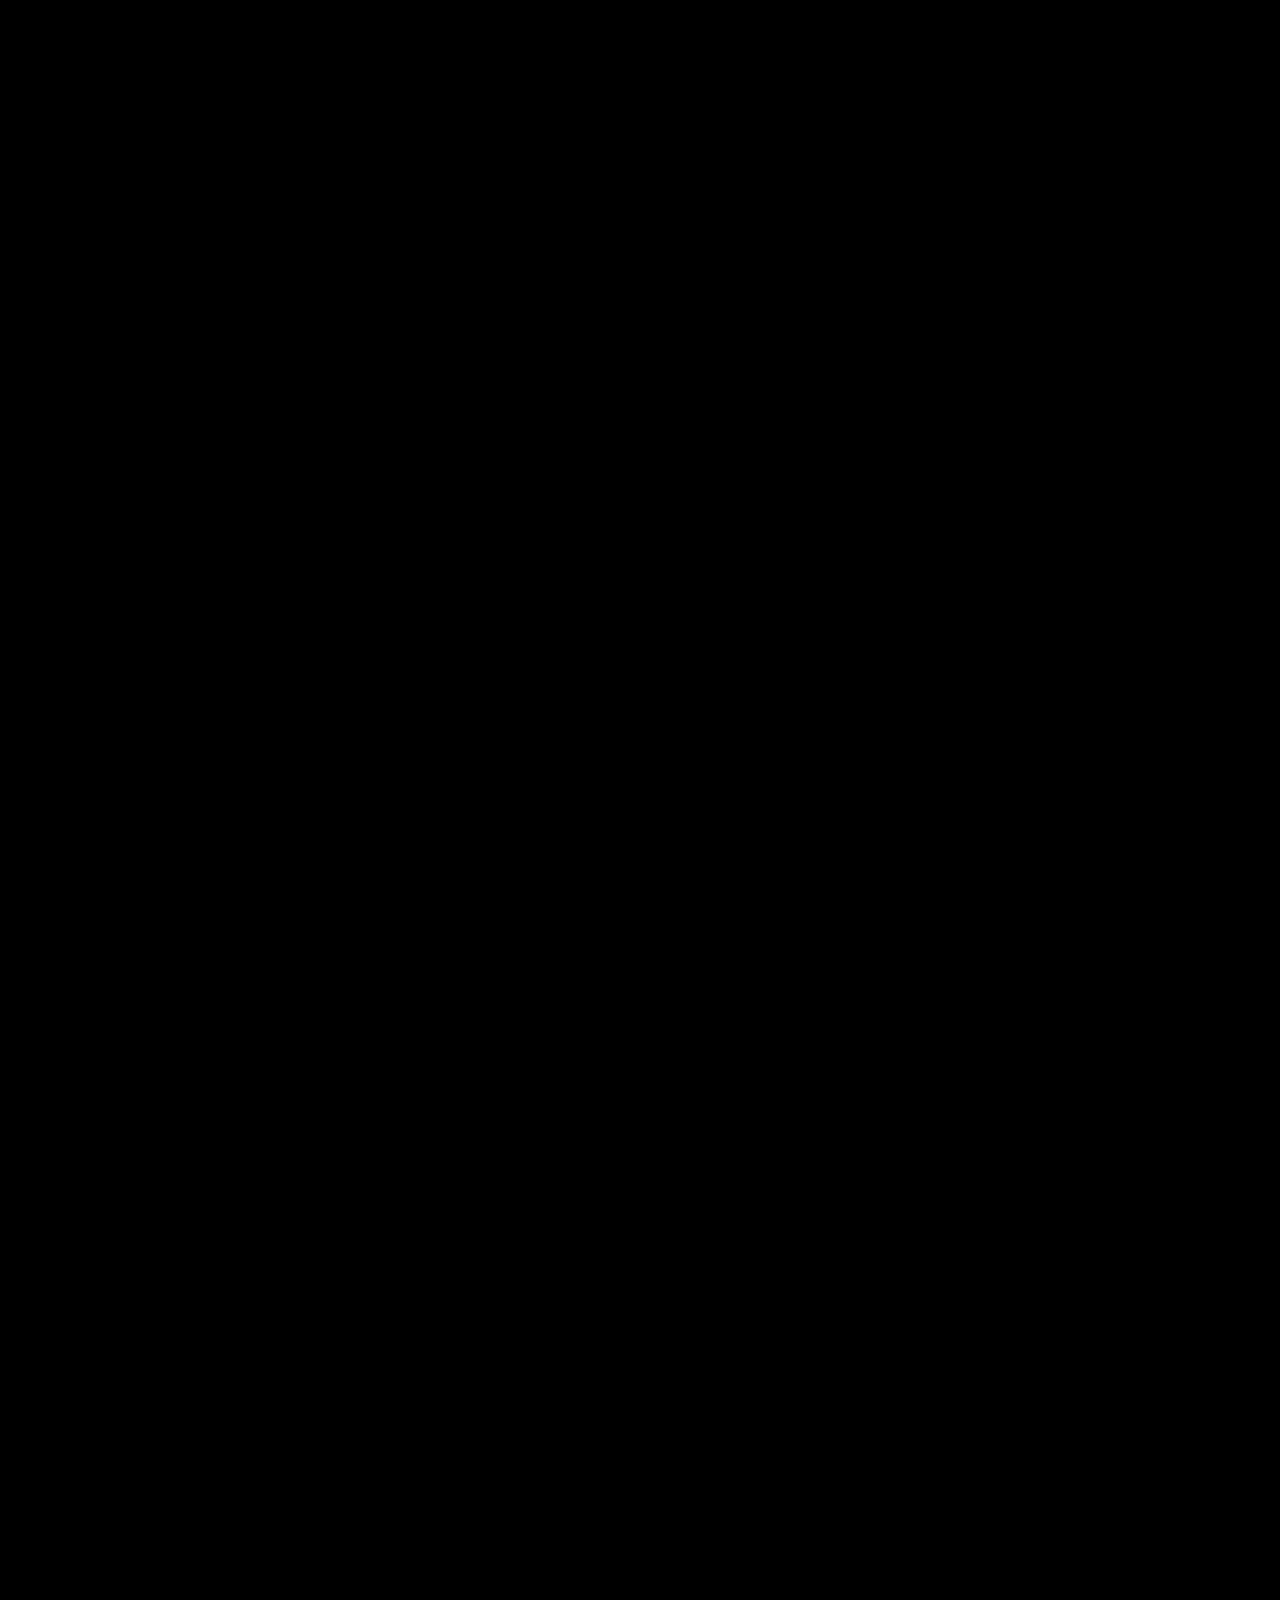
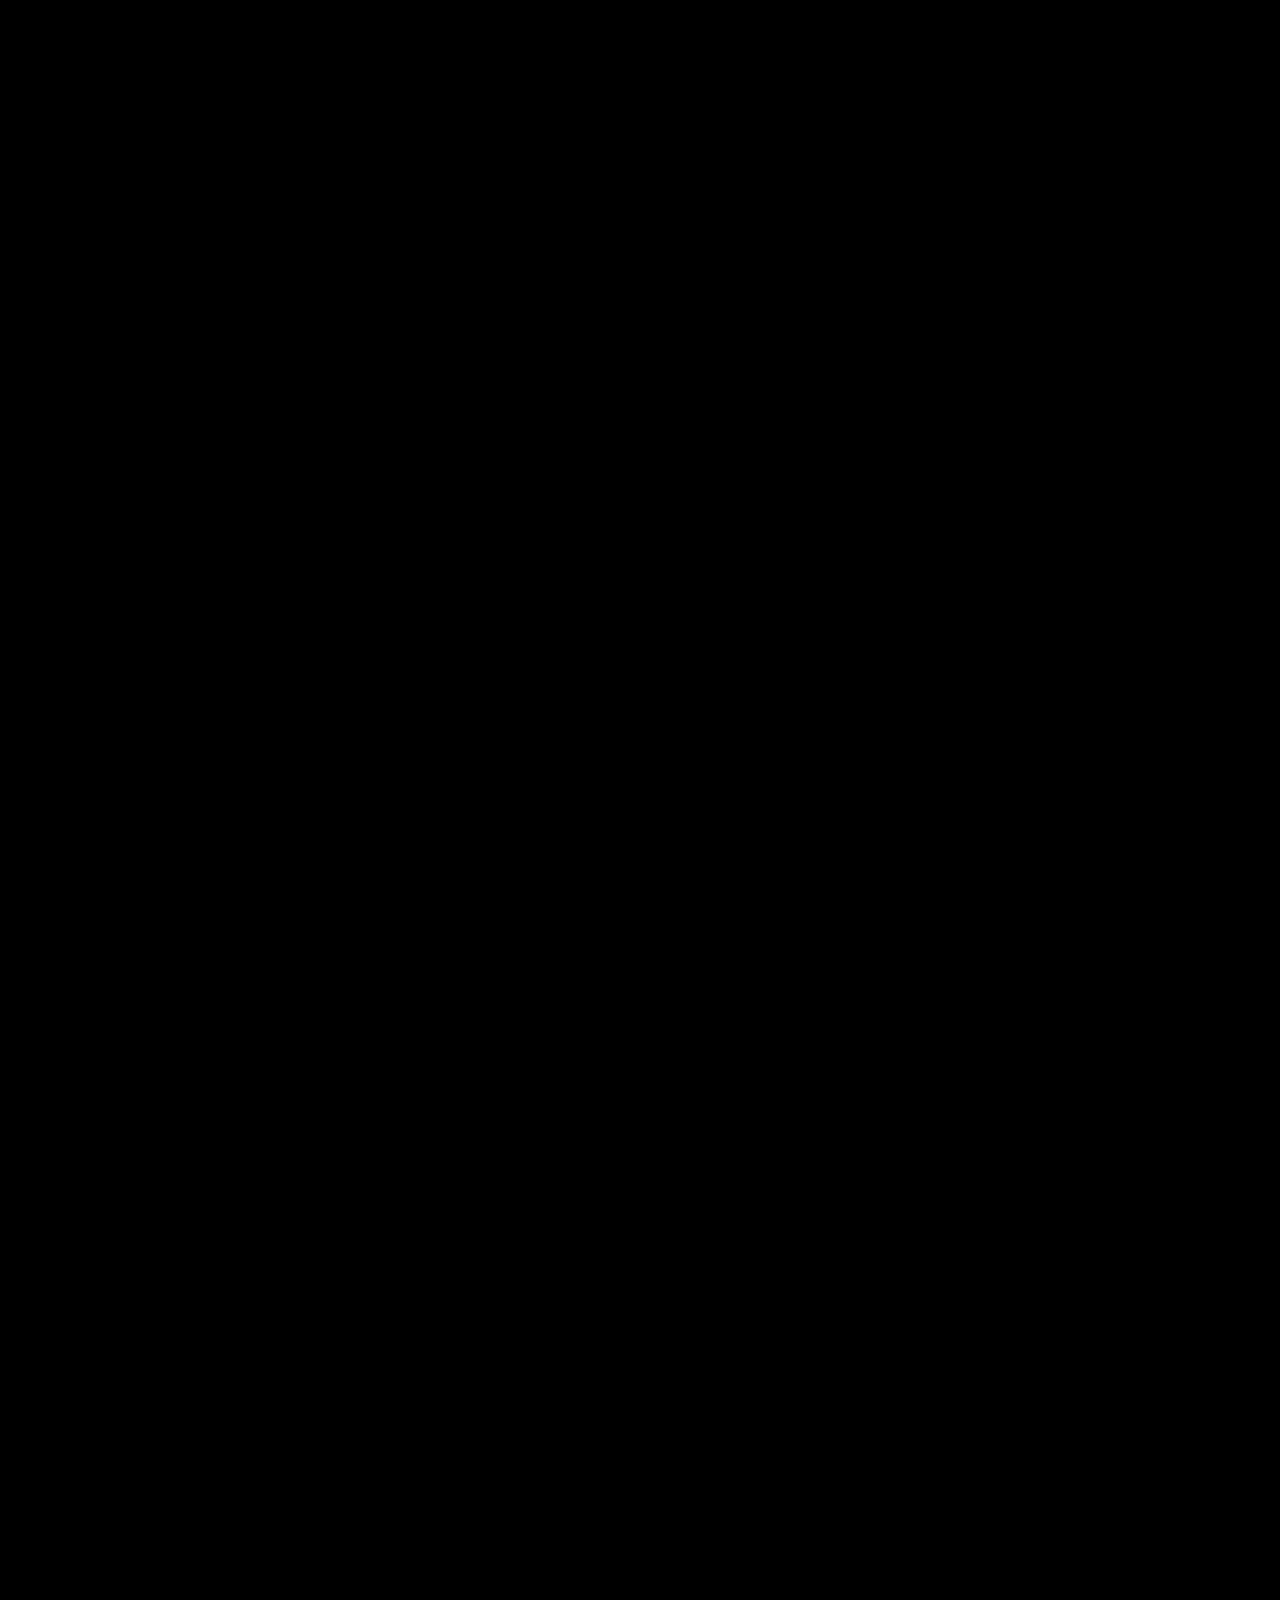
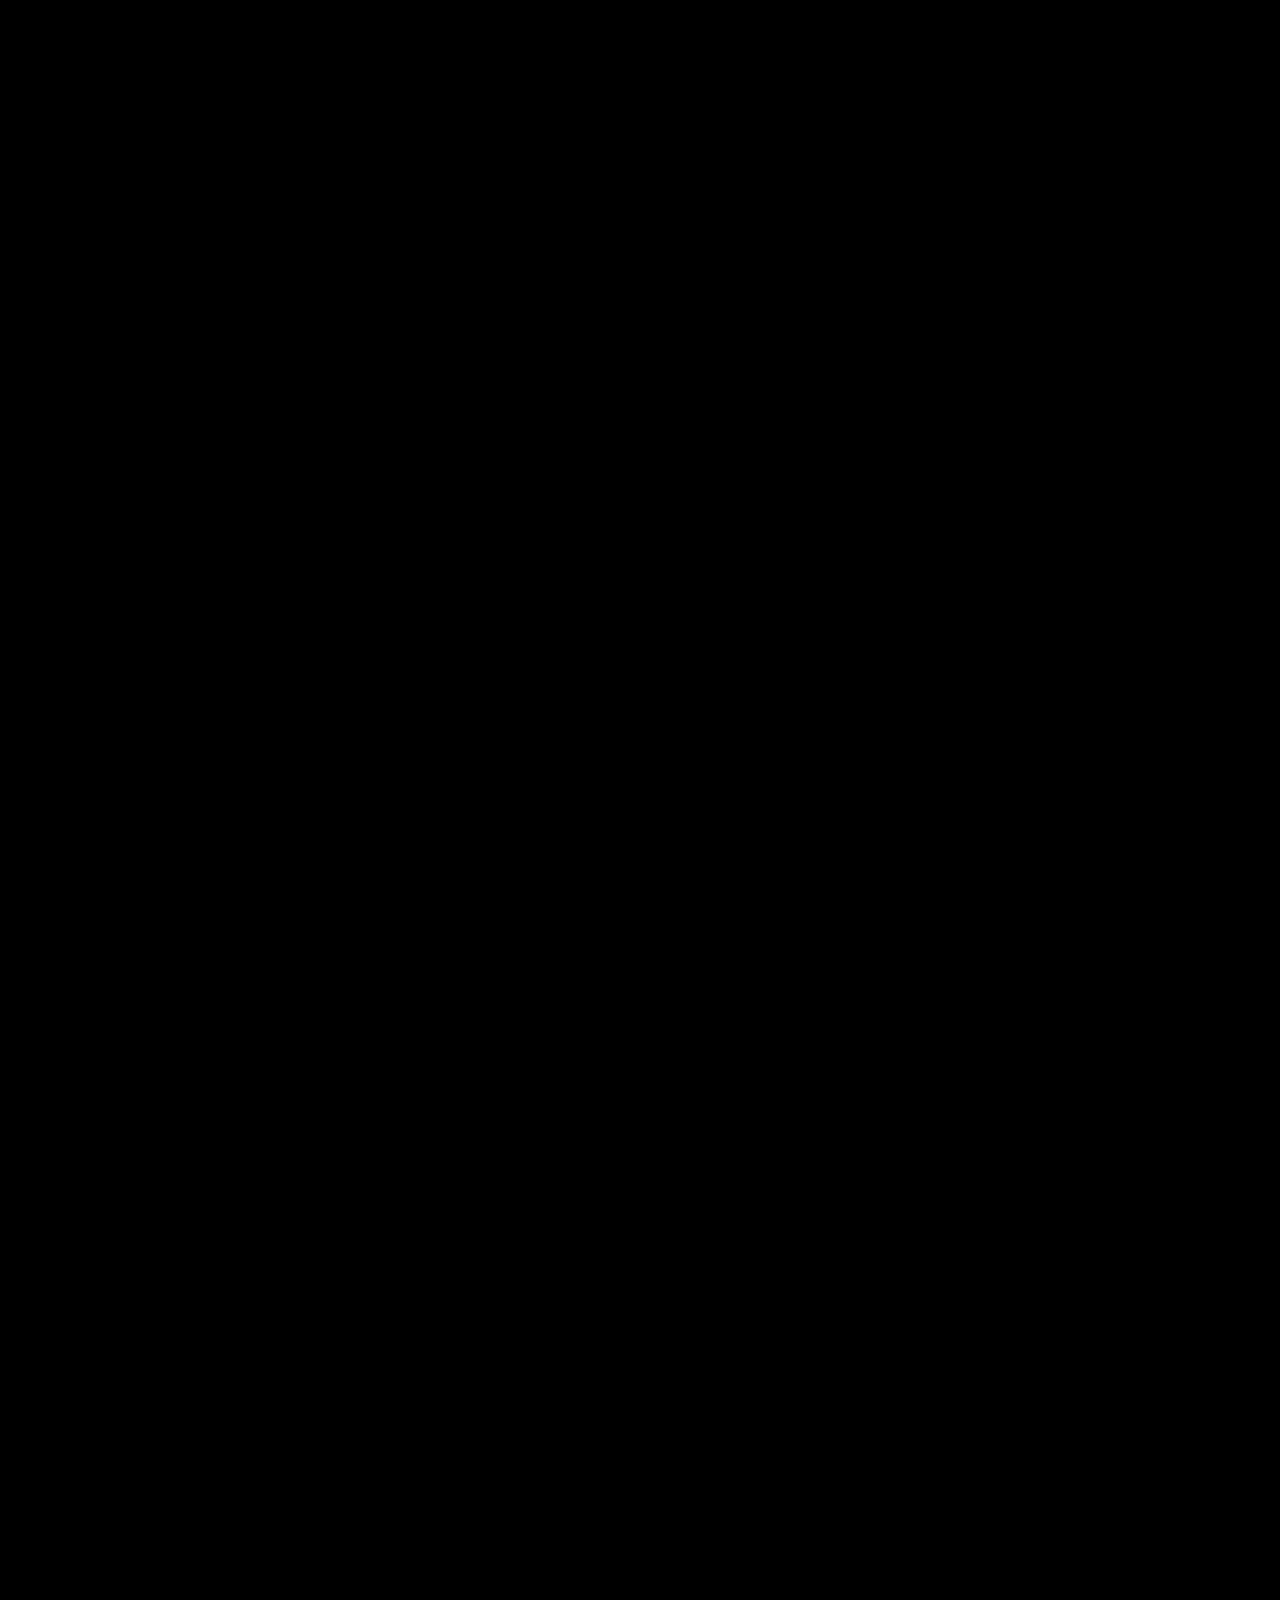
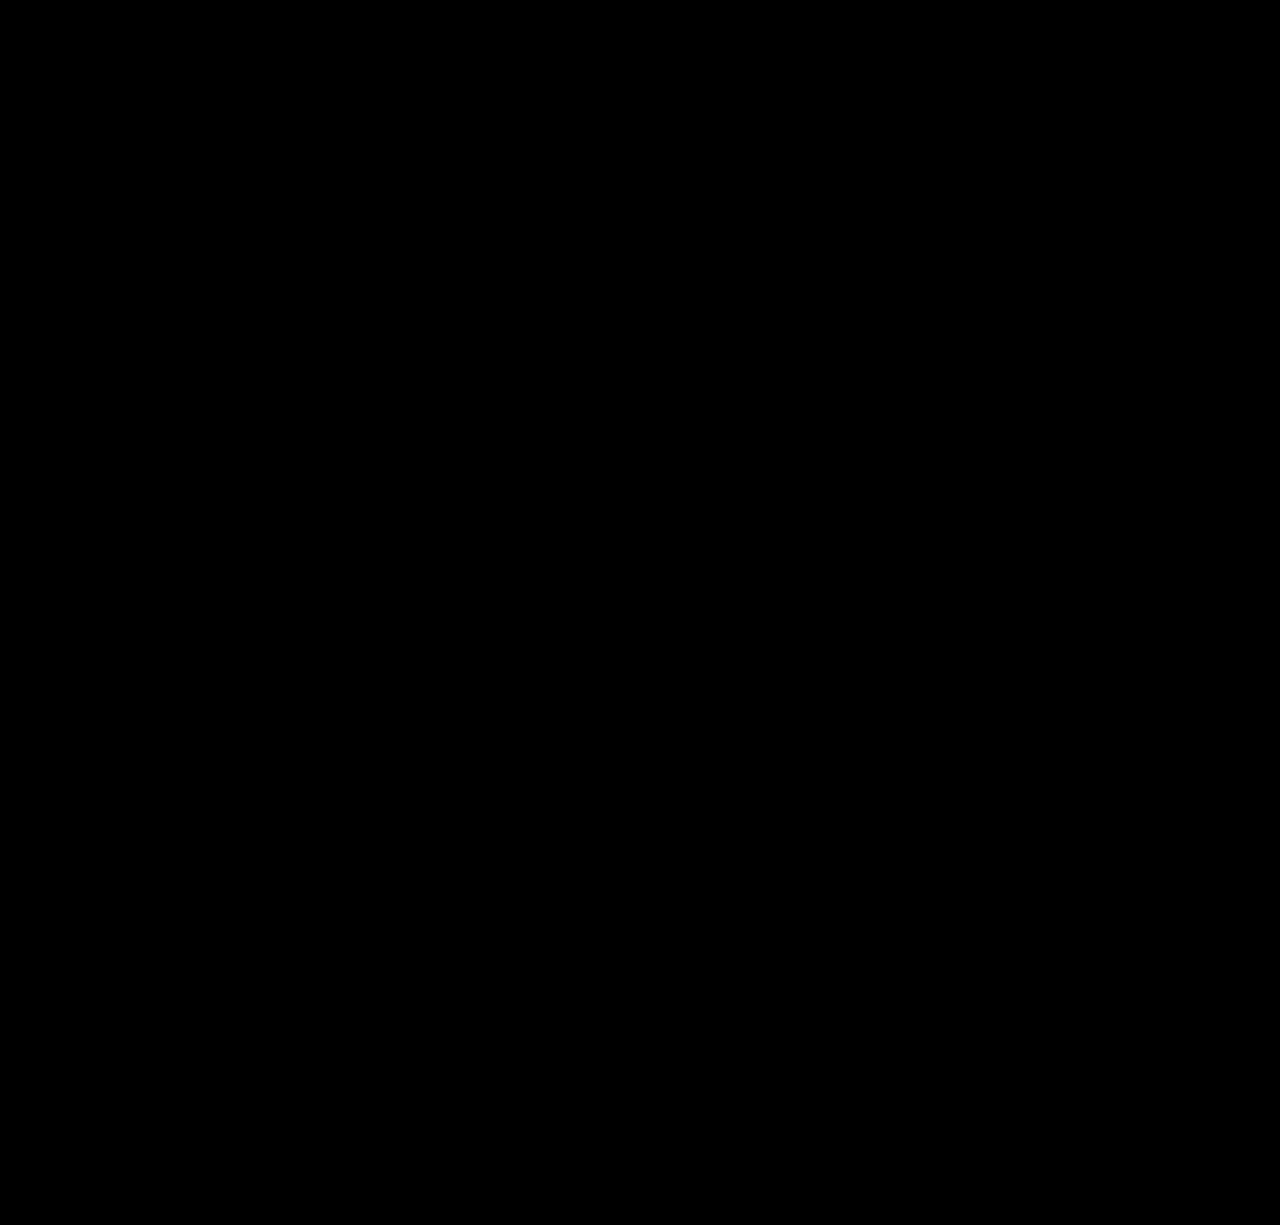
==== commit f817ca14: "Bouton son + tête de dragon" ====
--- a/index-en.html
+++ b/index-en.html
@@ -17,7 +17,7 @@
             <nav>
               <div class="col-12">
                 <div class="navbar">
-                  <a href=""
+                  <a href="index-en.html"
                     ><img src="img/logo-wyverne.svg" alt="La Wyverne's logo"
                   /></a>
                   <div class="nav-desktop">
@@ -67,6 +67,7 @@
           <div class="row">
             <div class="col-12">
               <div class="titlebox">
+                <img src="img/dragon.svg" alt="Dragon's head with cutlery" />
                 <h1>La Wyverne</h1>
                 <p>
                   Welcome to Limbo most famous tavern!<br />
@@ -218,7 +219,16 @@
         </div>
       </div>
       <div class="button-mute">
-        <img class="button" src="img/speaker-on.svg" alt="Haut-parleur / on" />
+        <img
+          class="button button-off"
+          src="img/speaker-off.svg"
+          alt="Speaker (off)"
+        />
+        <img
+          class="button button-on"
+          src="img/speaker-on.svg"
+          alt="Speaker (on)"
+        />
       </div>
     </footer>
     <script src="js/main.js"></script>
--- a/css/main-en.css
+++ b/css/main-en.css
@@ -263,7 +263,16 @@
 }
 
 .titlebox {
-  padding: 42px 0 57px;
+  display: flex;
+  flex-flow: column nowrap;
+  align-items: center;
+  padding: 55px 0 120px;
+}
+
+.titlebox img {
+  max-width: 100px;
+  position: relative;
+  top: 7px;
 }
 
 h1 {
@@ -308,11 +317,13 @@
   text-align: center;
   display: block;
   text-decoration: none;
+  transition: 200ms ease-in-out;
 }
 
 .button:hover {
   color: var(--white-color);
   border: 2px solid var(--white-color);
+  transform: scale(112%);
 }
 
 main {
@@ -381,6 +392,12 @@
   h2 {
     font-size: 29px;
   }
+
+  .titlebox img {
+    max-width: 150px;
+    position: relative;
+    top: 10px;
+  }
 }
 
 @media (min-width: 1200px) {
@@ -410,6 +427,13 @@
   .button:hover {
     color: var(--white-color);
     border: 3px solid var(--white-color);
+    transform: scale(112%);
+  }
+
+  .titlebox img {
+    max-width: 250px;
+    position: relative;
+    top: 20px;
   }
 }
 
@@ -644,21 +668,30 @@
 }
 
 .button-mute img {
-  width: 87px;
-  height: 87px;
+  width: 60px;
+  height: 60px;
   padding: 15px 10px;
   position: fixed;
   z-index: 2;
   bottom: 0;
   right: 0;
-  margin: 0 50px 50px 0;
+  margin: 0 30px 30px 0;
+}
+
+.button-off {
+  display: none;
 }
 
 footer .button:hover {
   border: 2px solid var(--green-color);
 }
 
-.button-mute.is-off {
+.button-mute.is-off .button-on {
+  display: none;
+}
+
+.button-mute.is-off .button-off {
+  display: block;
 }
 
 @media (min-width: 992px) {
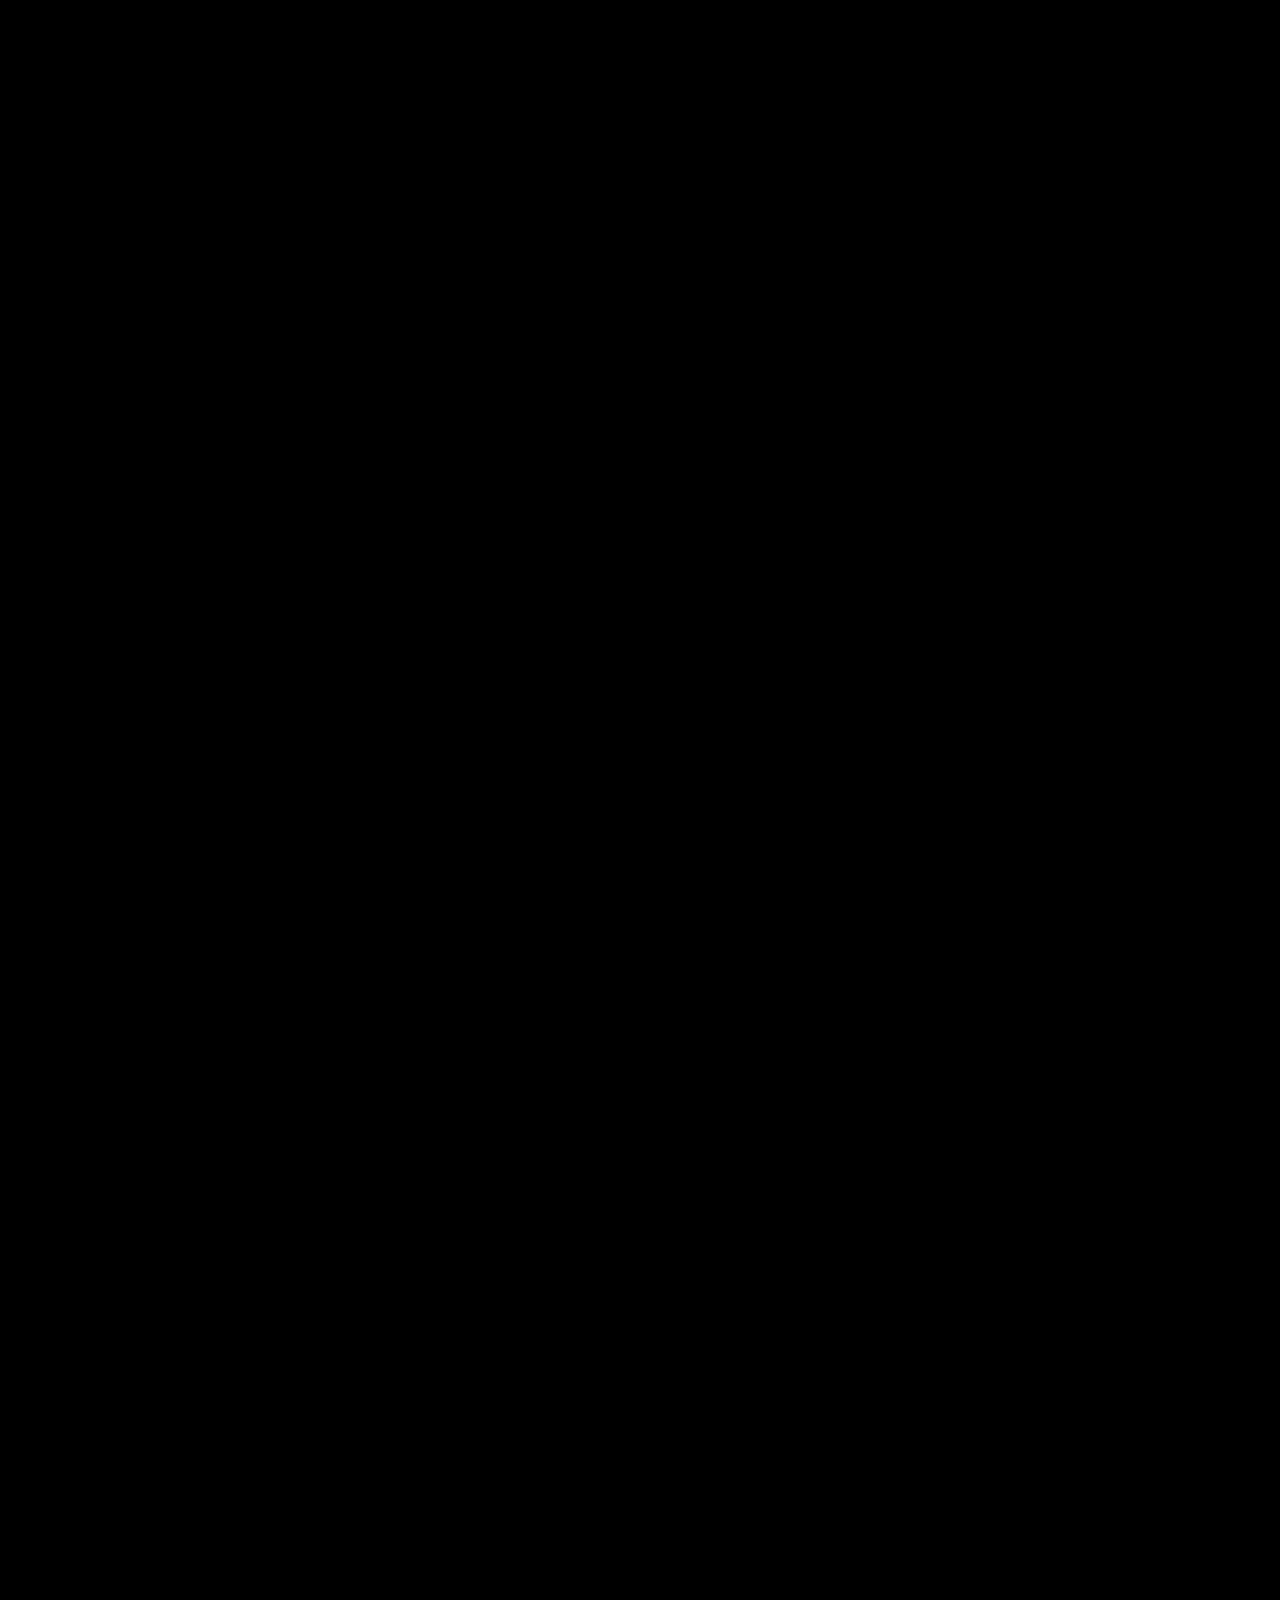
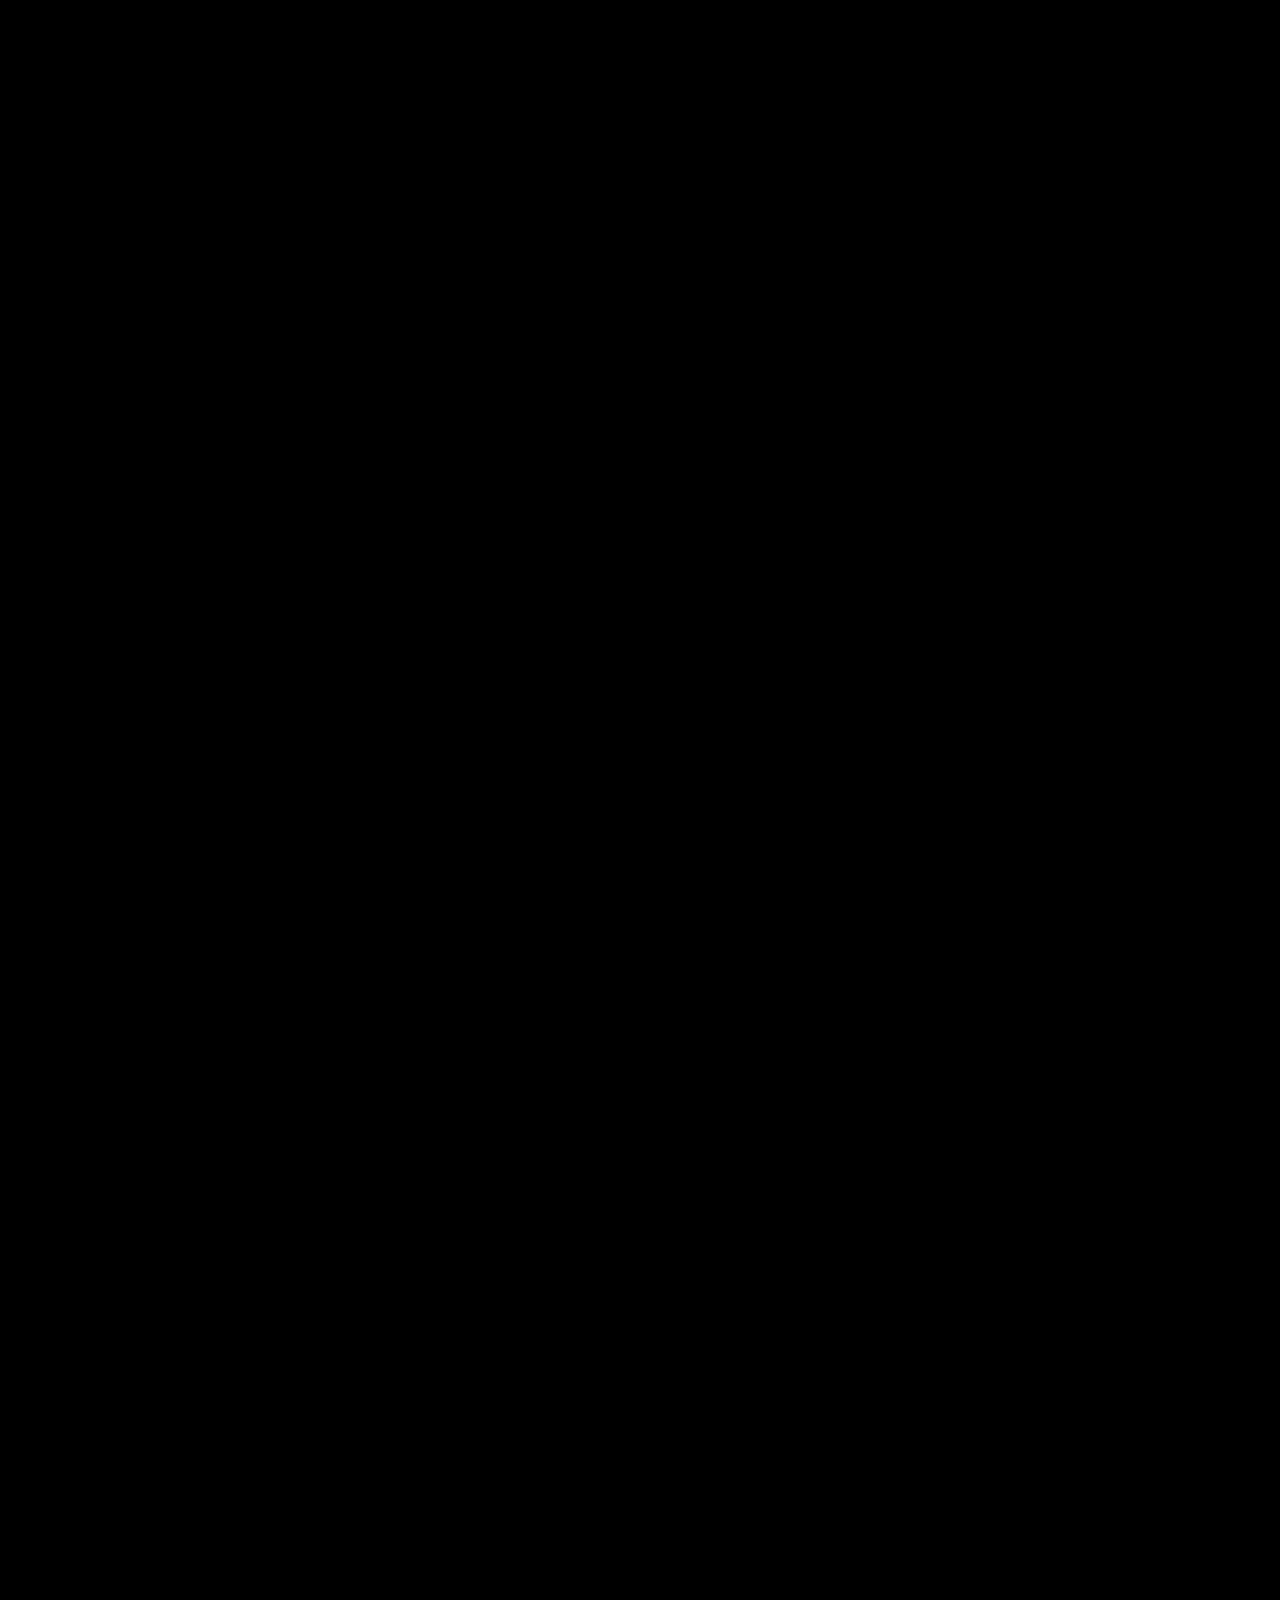
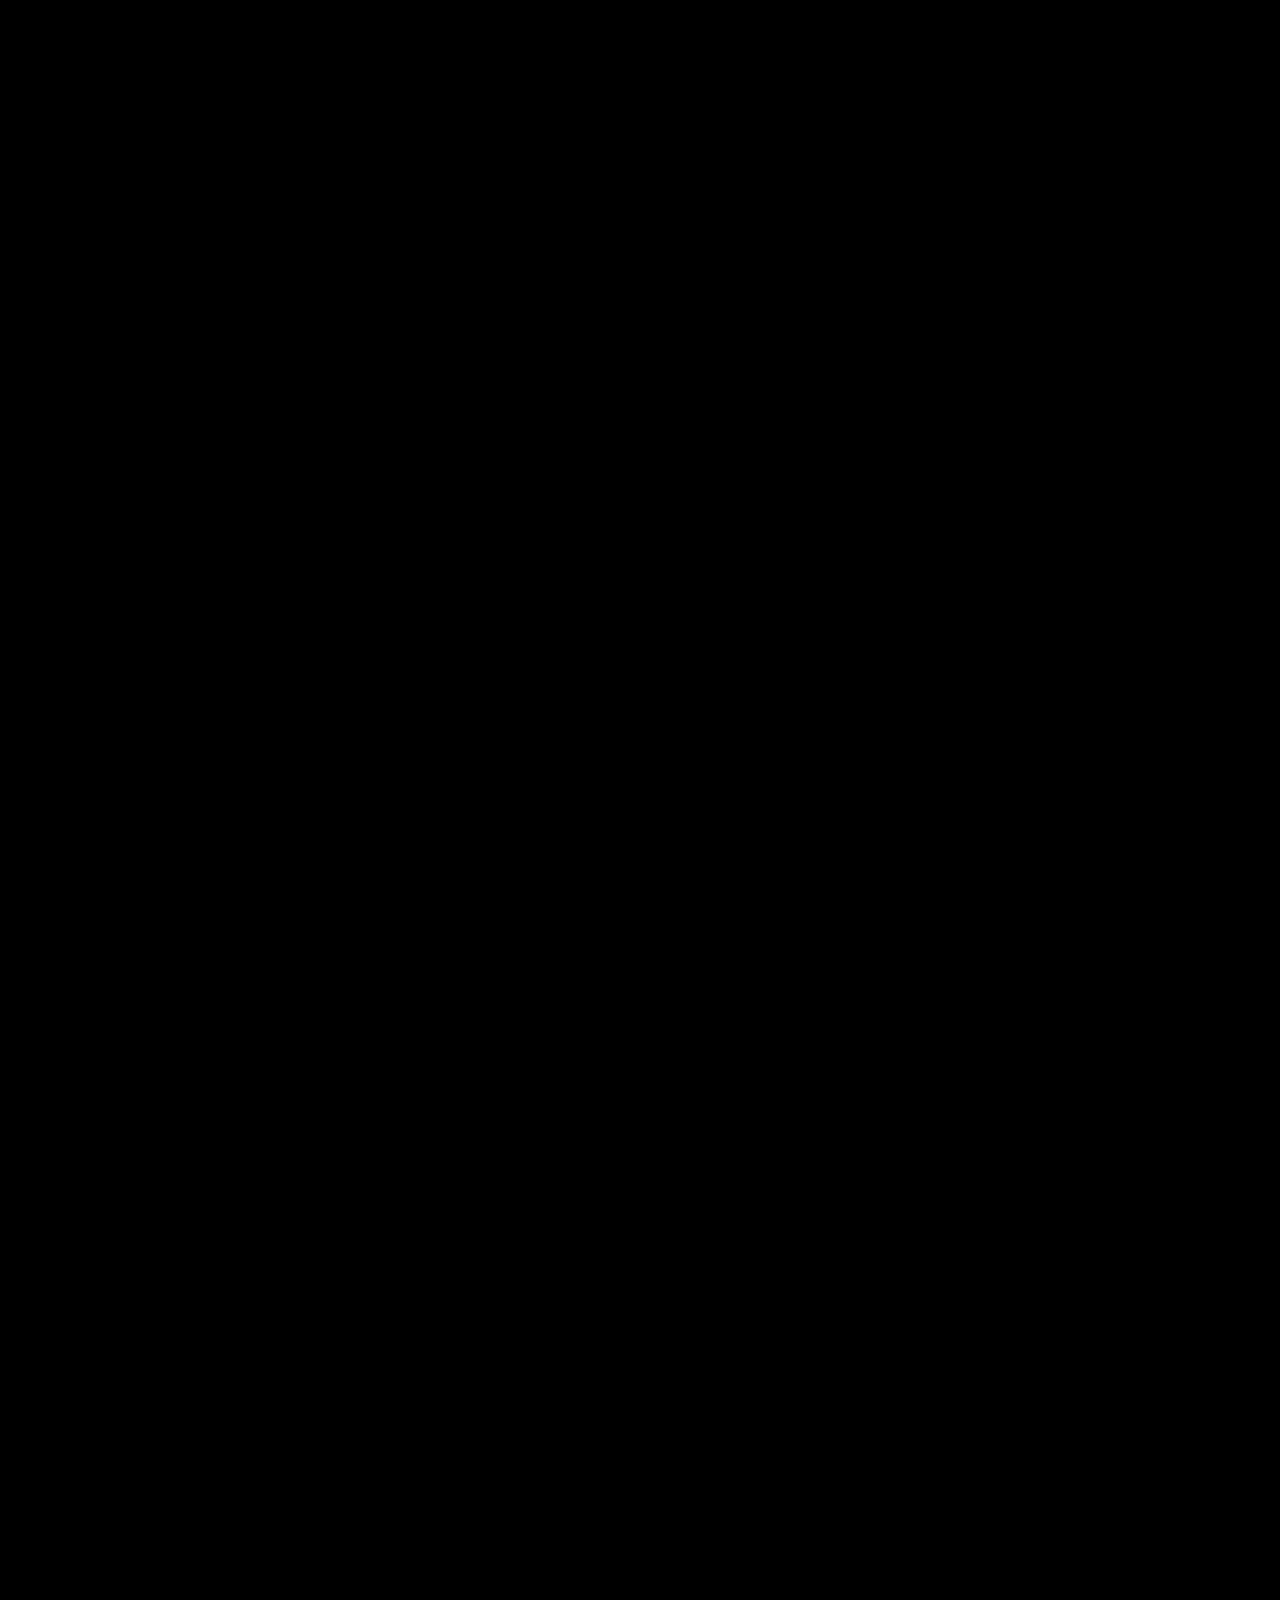
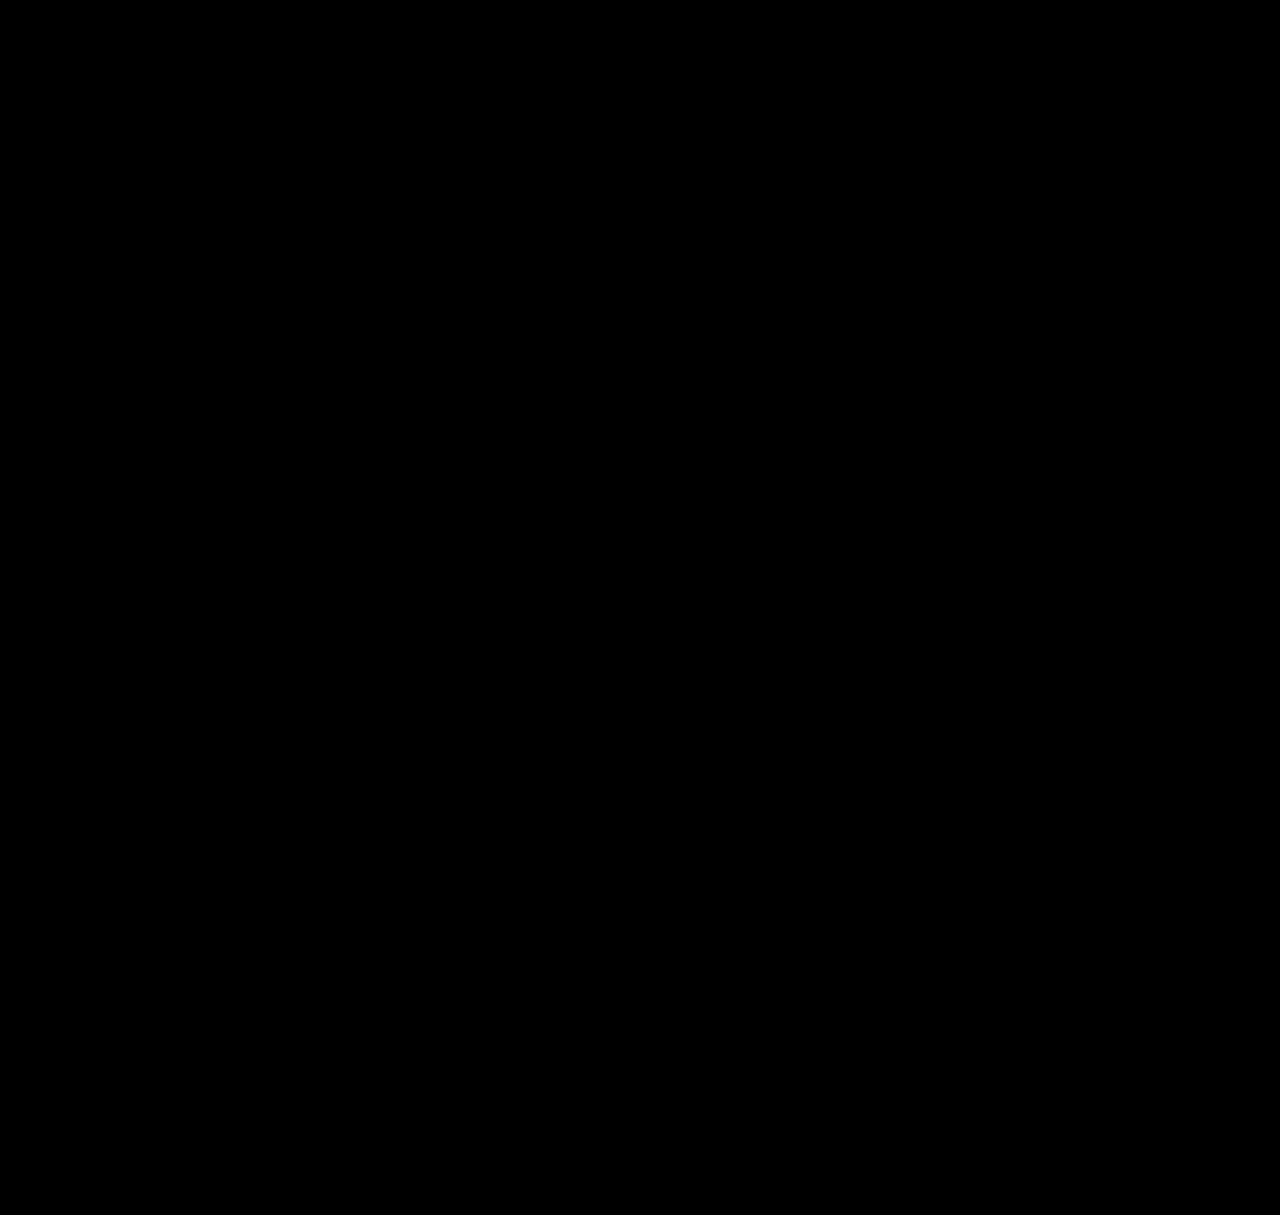
==== commit 9c6ead8e: "Corrections mineures" ====
--- a/index-en.html
+++ b/index-en.html
@@ -194,8 +194,8 @@
           <div class="col-6 col-md-3">
             <h4>Address</h4>
             <p>
-              Impasse du bourbier 7<br />
-              Forêt des orphelins<br />
+              Morass Impasse 7<br />
+              Orphan Forest<br />
               LI-666, Limbo
             </p>
           </div>
@@ -205,7 +205,7 @@
               Carrier pigeons<br />
               Or<br />
               Crystal ball :<br />
-              DQW4W9WGXCQ
+              DQW-4W9-WGX-CQ
             </p>
           </div>
           <div class="col-6 col-md-3">
--- a/css/main-en.css
+++ b/css/main-en.css
@@ -266,7 +266,7 @@
   display: flex;
   flex-flow: column nowrap;
   align-items: center;
-  padding: 55px 0 120px;
+  padding: 45px 0 120px;
 }
 
 .titlebox img {
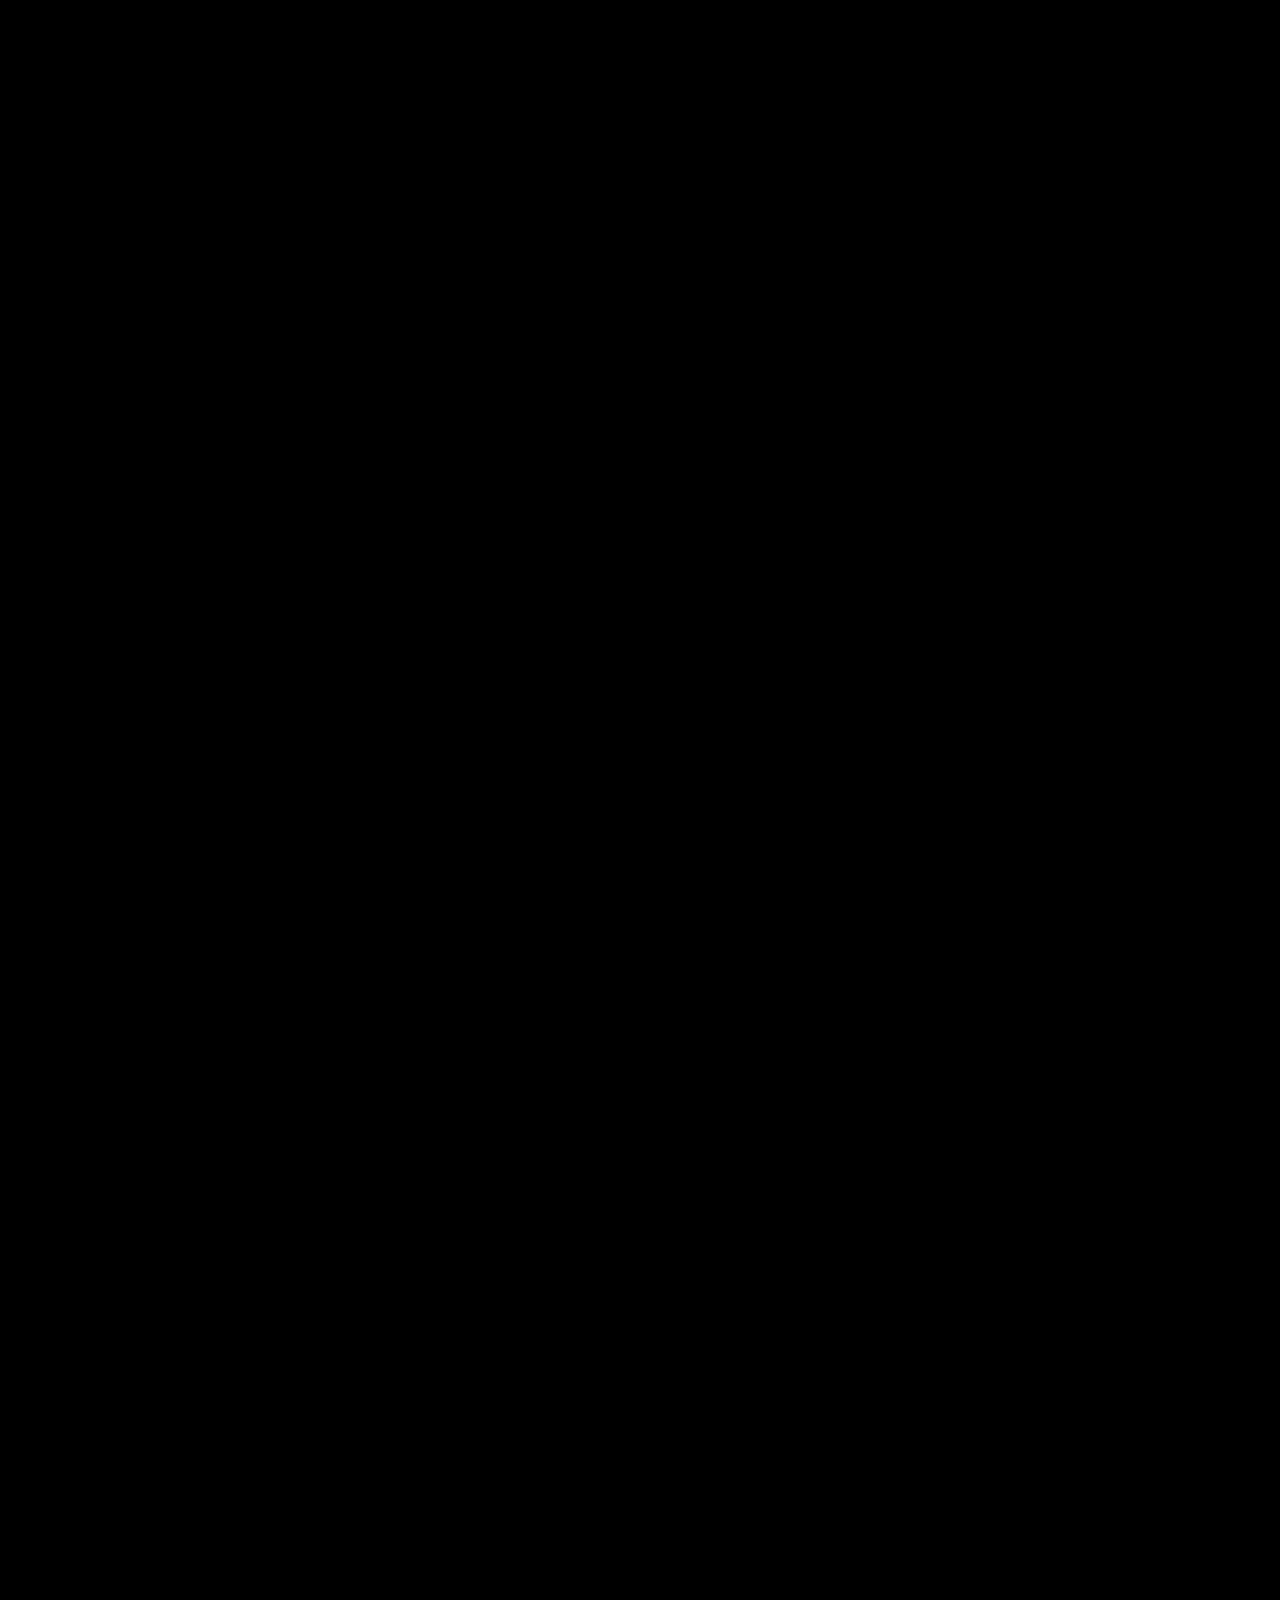
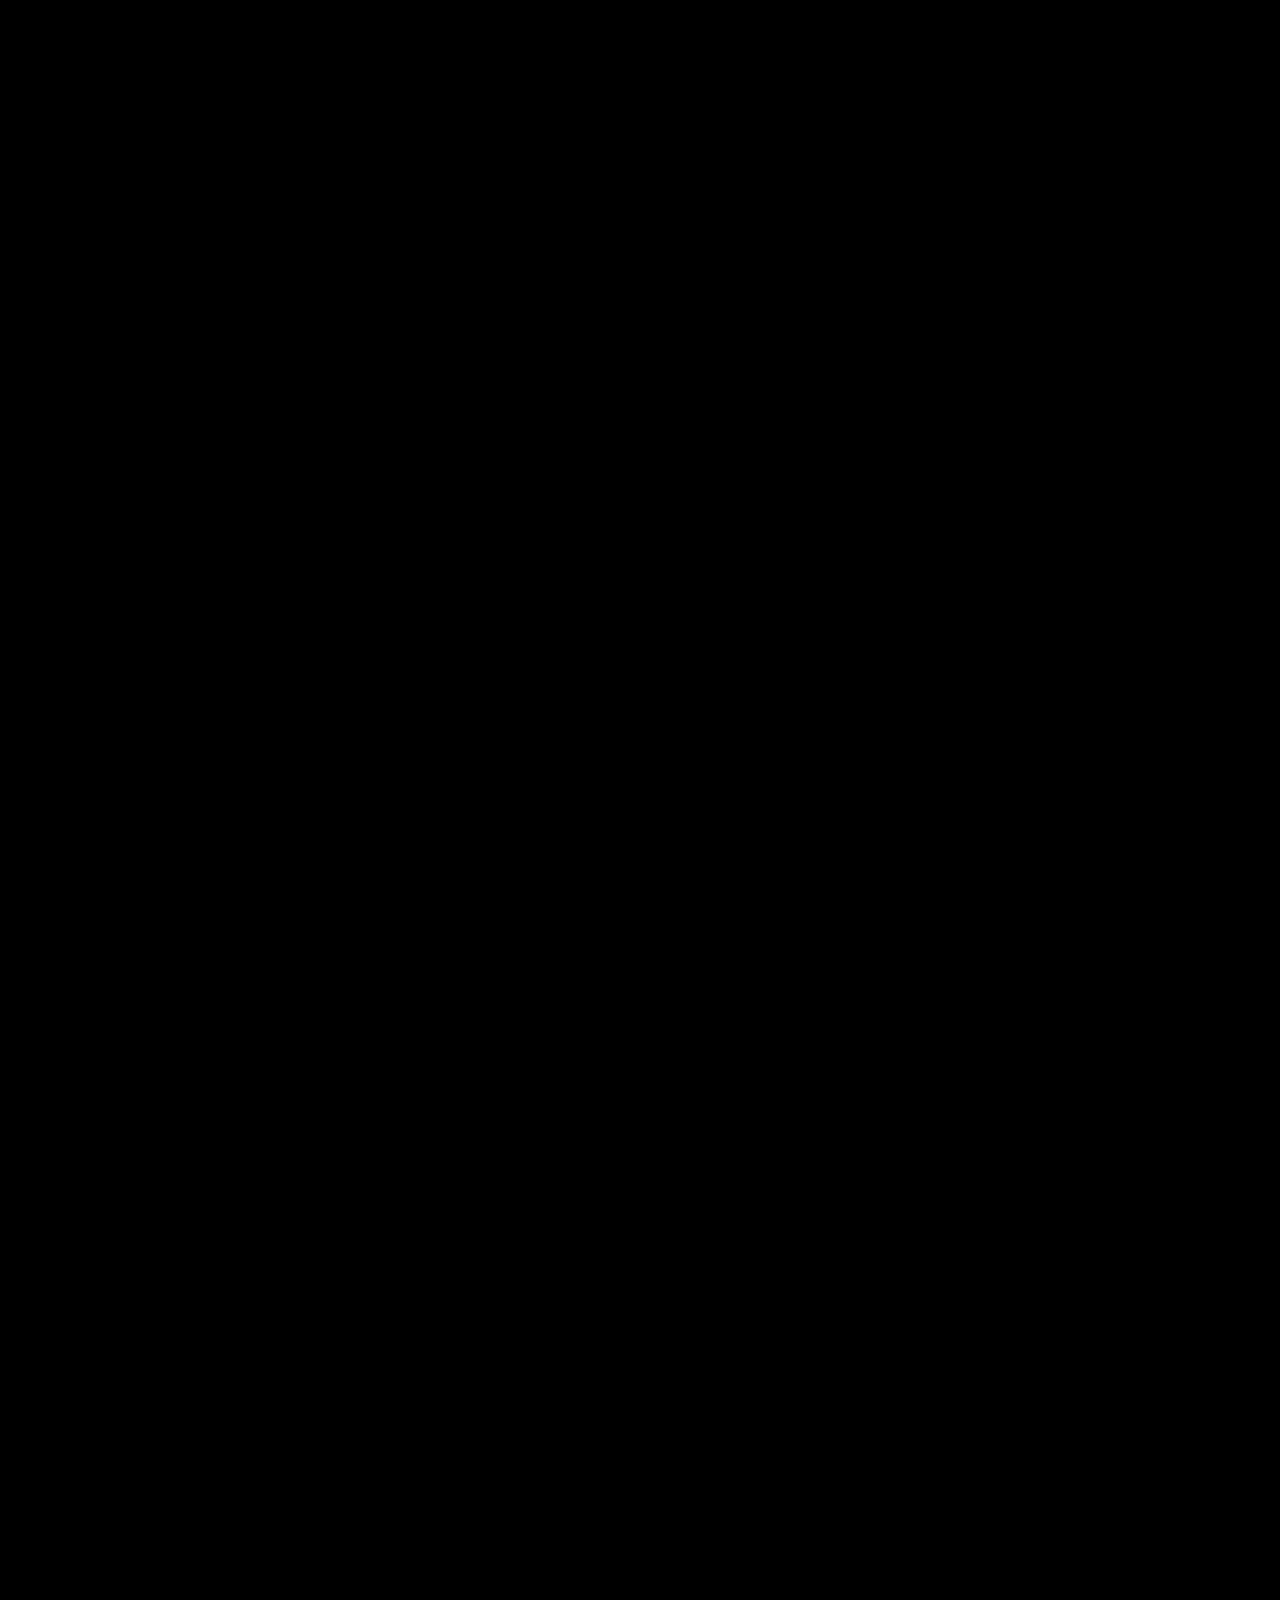
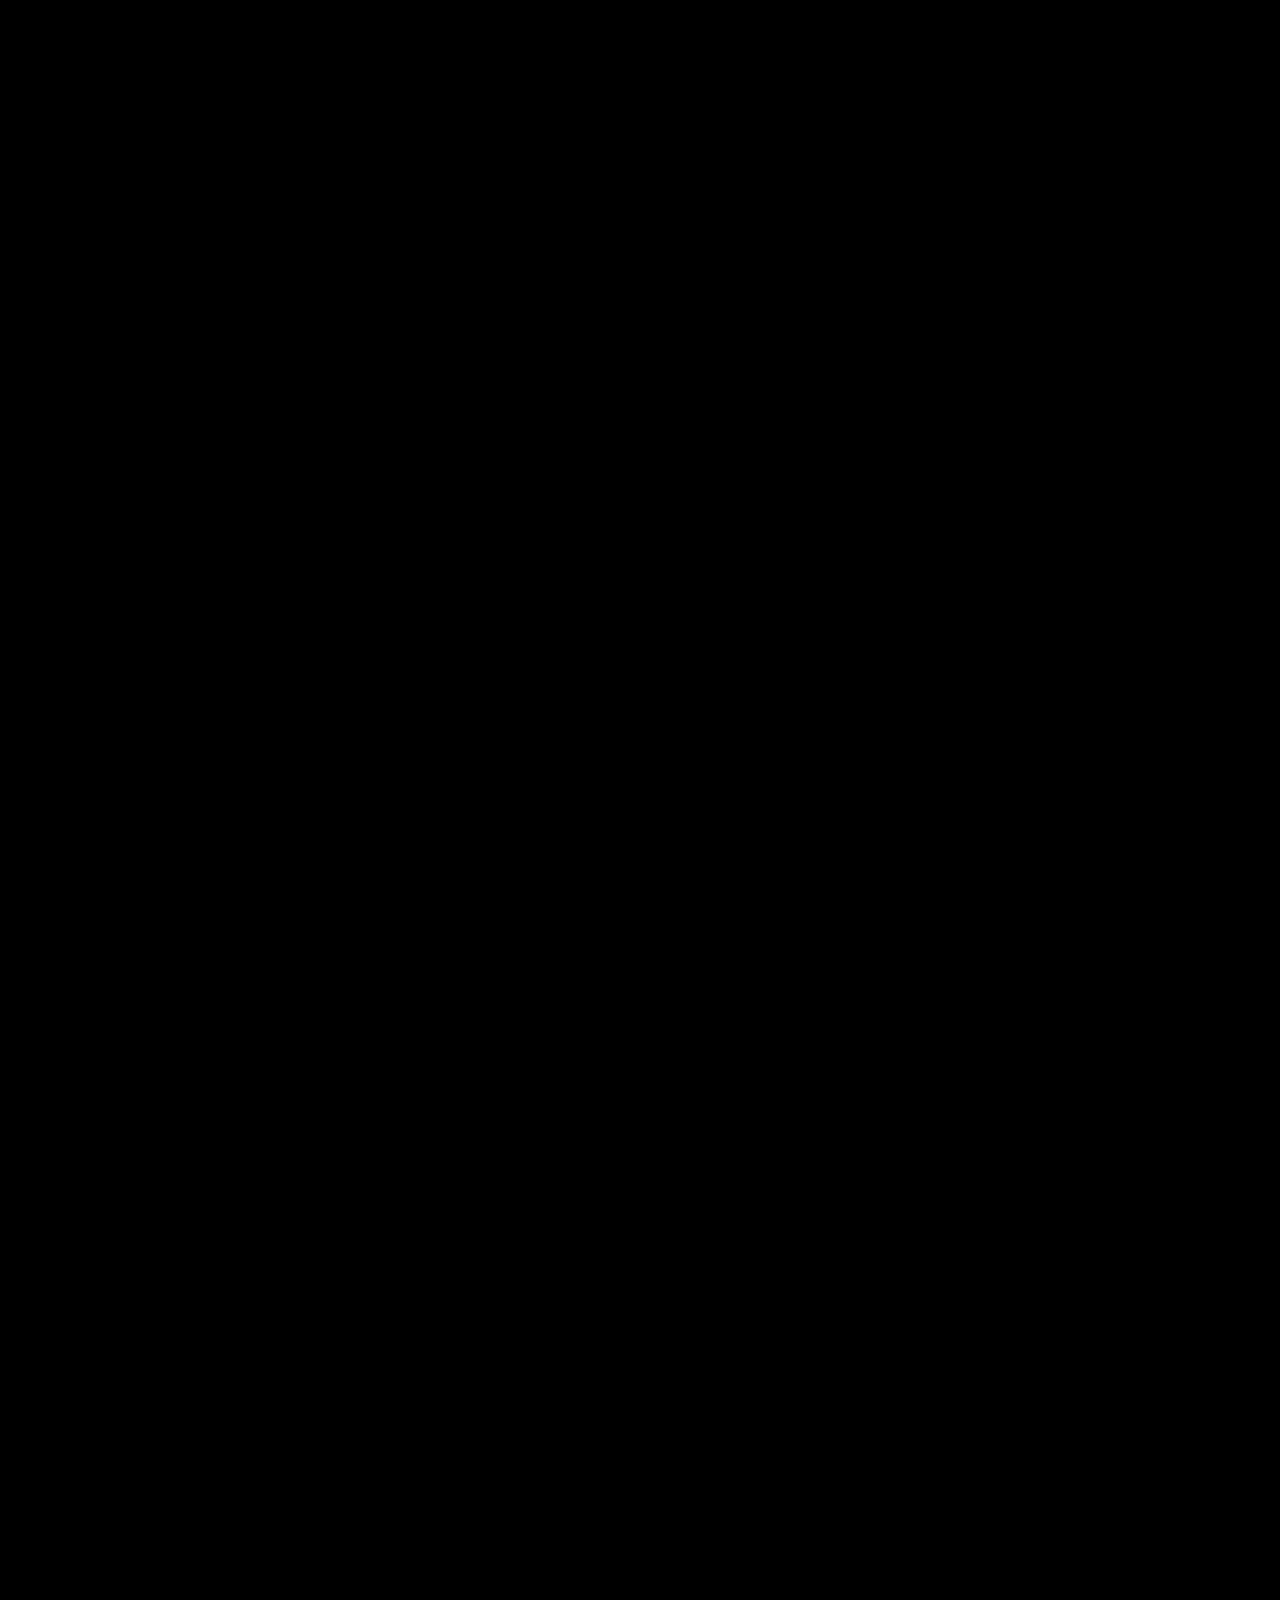
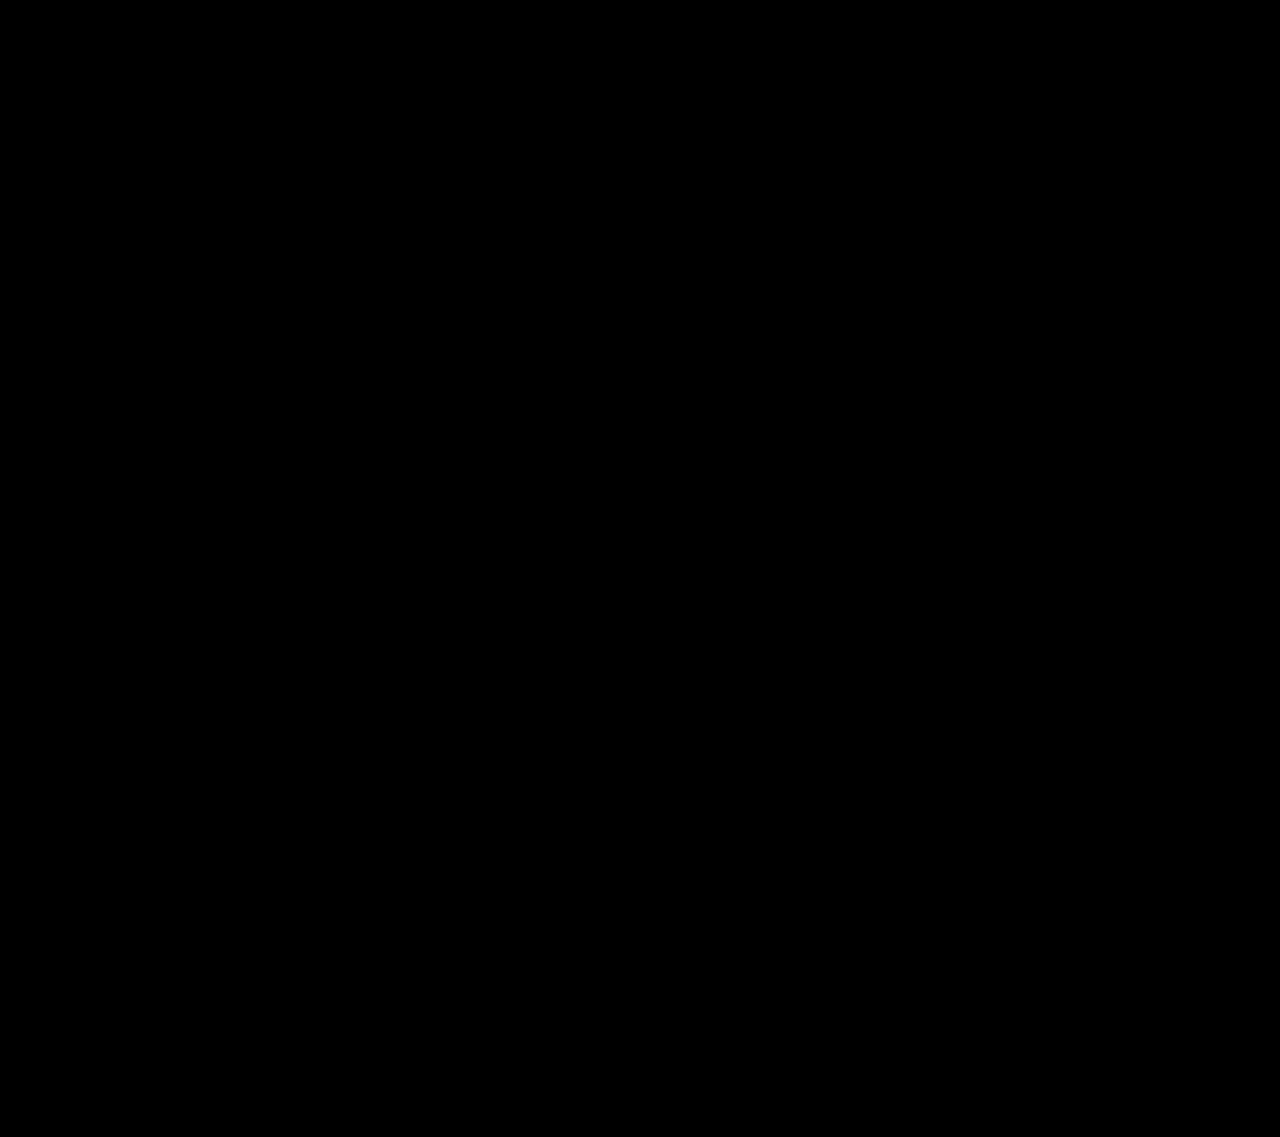
==== commit ff77dc57: "Carte + cache pour le son" ====
--- a/index-en.html
+++ b/index-en.html
@@ -37,6 +37,7 @@
                   </div>
                   <div class="filter">
                     <div class="menu">
+                      <img src="img/xmark.svg" alt="Close" />
                       <ul>
                         <li><a href="#menu">Menu</a></li>
                         <li><a href="#suppliers">Suppliers</a></li>
@@ -180,6 +181,18 @@
         </div>
       </div>
     </main>
+    <div class="button-mute">
+      <img
+        class="button button-on"
+        src="img/speaker-on.svg"
+        alt="Speaker (on)"
+      />
+      <img
+        class="button button-off"
+        src="img/speaker-off.svg"
+        alt="Speaker (off)"
+      />
+    </div>
     <footer>
       <div class="bg-color">
         <div class="row" id="contacts">
@@ -187,18 +200,21 @@
             <h4>Opening hours</h4>
             <p class="p-gap">
               Open 7 days a week,<br />
-              24 hours a day.
+              24 hours a day.<br />
+              <br />
+              Kitchen opened from 7am to 11pm.
             </p>
-            <p>Kitchen opened from 7am to 11pm.</p>
           </div>
           <div class="col-6 col-md-3">
             <h4>Address</h4>
             <p>
-              Morass Impasse 7<br />
+              Morass Impasse 2<br />
               Orphan Forest<br />
               LI-666, Limbo
             </p>
-          </div>
+            <a class="map-link">View the map</a>
+          </div>
+          <img class="map" src="img/map-en.jpg" alt="Map" />
           <div class="col-6 col-md-3">
             <h4>Contacts</h4>
             <p>
@@ -218,18 +234,6 @@
           </div>
         </div>
       </div>
-      <div class="button-mute">
-        <img
-          class="button button-off"
-          src="img/speaker-off.svg"
-          alt="Speaker (off)"
-        />
-        <img
-          class="button button-on"
-          src="img/speaker-on.svg"
-          alt="Speaker (on)"
-        />
-      </div>
     </footer>
     <script src="js/main.js"></script>
   </body>
--- a/css/main-en.css
+++ b/css/main-en.css
@@ -185,30 +185,15 @@
   cursor: pointer;
 }
 
-.filter {
-  position: fixed;
-  top: 0;
-  right: 0;
-  bottom: 0;
-  left: 0;
-  width: 100%;
-  background-color: rgba(0, 0, 0, 0);
-  display: none;
-}
-
-.filter.is-active {
-  background-color: rgba(0, 0, 0, 0.4);
-  display: block;
-}
-
 .menu {
   position: fixed;
   top: 30px;
   right: 30px;
   bottom: 200px;
   left: 30px;
+  z-index: 3;
   margin: auto;
-  padding: 50px 30px 0;
+  padding: 10px 30px 0;
   background: var(--black-color);
   opacity: 0;
   pointer-events: none;
@@ -224,6 +209,15 @@
   pointer-events: auto;
 }
 
+.menu img {
+  max-width: 32px;
+  margin: 0 0 0 215px;
+}
+
+.menu img:hover {
+  cursor: pointer;
+}
+
 .menu a {
   font-size: 20px;
   text-decoration: none;
@@ -244,9 +238,14 @@
 
 @media (min-width: 768px) {
   .menu {
-    padding: 35px 30px 0;
+    padding: 10px 30px 0;
     width: 400px;
-    height: 350px;
+    height: 380px;
+  }
+
+  .menu img {
+    max-width: 35px;
+    margin: 0 0 0 315px;
   }
 
   .menu a {
@@ -290,10 +289,6 @@
 
   h1 {
     font-size: 78px;
-  }
-
-  .filter {
-    opacity: 0;
   }
 }
 
@@ -587,6 +582,11 @@
 
 .article-subscription {
   padding: 0 25px 0;
+}
+
+footer {
+  position: relative;
+  z-index: 3;
 }
 
 footer .bg-color {
@@ -602,7 +602,7 @@
     rgba(69, 16, 118, 1) 22.5%,
     rgba(69, 16, 118, 1) 100%
   );
-  padding: 135px 25px 0;
+  padding: 135px 25px 20px;
 }
 
 h4 {
@@ -613,12 +613,12 @@
 
 footer p {
   font-size: 13px;
-  margin: 0 0 61px;
+  margin: 0 0 20px;
 }
 
 footer img {
   max-width: 50px;
-  margin: 0 22px 0 0;
+  margin: 20px 22px 0 0;
   transition: 200ms ease-in-out;
 }
 
@@ -640,7 +640,7 @@
   }
 
   footer .bg-color {
-    padding: 135px 80px 0 120px;
+    padding: 135px 80px 20px 120px;
   }
 
   .article-subscription p {
@@ -663,8 +663,13 @@
   }
 
   footer .bg-color {
-    padding: 135px 80px 0 150px;
-  }
+    padding: 135px 80px 20px 150px;
+  }
+}
+
+.button-mute {
+  position: fixed;
+  z-index: 1;
 }
 
 .button-mute img {
@@ -672,7 +677,6 @@
   height: 60px;
   padding: 15px 10px;
   position: fixed;
-  z-index: 2;
   bottom: 0;
   right: 0;
   margin: 0 30px 30px 0;
@@ -722,3 +726,98 @@
 .maintenance img {
   max-width: 130px;
 }
+
+.map-link {
+  font-size: 13px;
+  text-decoration: underline solid var(--white-color);
+}
+
+.map-link:hover {
+  color: var(--green-color);
+  text-decoration: underline solid var(--green-color);
+  cursor: pointer;
+}
+
+.map {
+  position: fixed;
+  top: 160px;
+  right: 30px;
+  bottom: 200px;
+  left: 30px;
+  z-index: 2;
+  margin: auto;
+  opacity: 0;
+  pointer-events: none;
+  transition: opacity 0.15s;
+  max-width: 450px;
+  border: 2px solid var(--white-color);
+  padding: 0;
+}
+
+.map:hover {
+  transform: none;
+}
+
+.map.is-active {
+  opacity: 1;
+  pointer-events: auto;
+}
+
+@media (min-width: 768px) {
+  .map {
+    position: fixed;
+    top: 160px;
+    right: 30px;
+    bottom: 200px;
+    left: 30px;
+    z-index: 2;
+    margin: auto;
+    opacity: 0;
+    pointer-events: none;
+    transition: opacity 0.15s;
+    max-width: 500px;
+  }
+}
+
+@media (min-width: 992px) {
+  .map {
+    position: fixed;
+    top: 160px;
+    right: 30px;
+    bottom: 200px;
+    left: 30px;
+    z-index: 2;
+    margin: auto;
+    opacity: 0;
+    pointer-events: none;
+    transition: opacity 0.15s;
+    max-width: 580px;
+  }
+
+  .map-link {
+    font-size: 16px;
+  }
+}
+
+@media (min-width: 1200px) {
+  .map-link {
+    font-size: 18px;
+  }
+}
+
+.filter {
+  position: fixed;
+  top: 0;
+  right: 0;
+  bottom: 0;
+  left: 0;
+  z-index: 1;
+  width: 100%;
+  background-color: rgba(0, 0, 0, 0);
+  display: none;
+}
+
+.filter.is-active {
+  background-color: rgba(0, 0, 0, 0.4);
+  display: block;
+}
